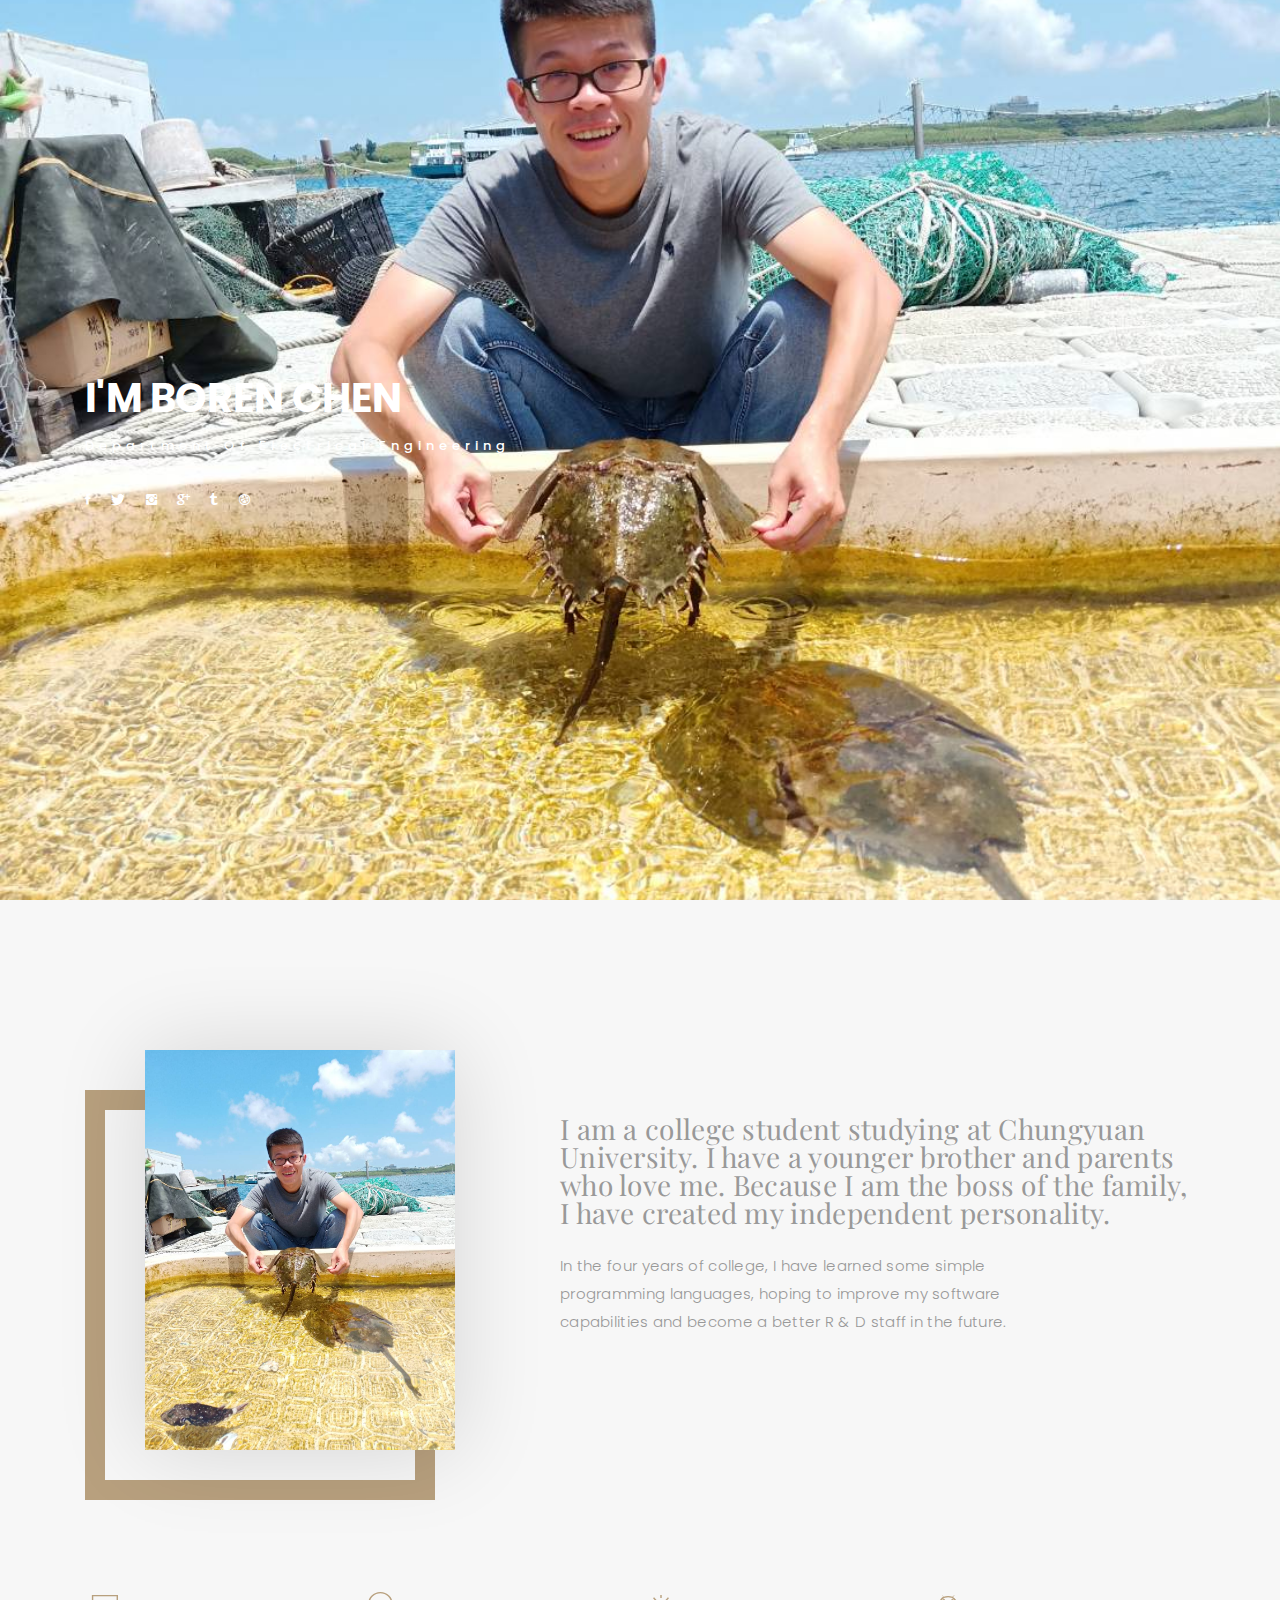
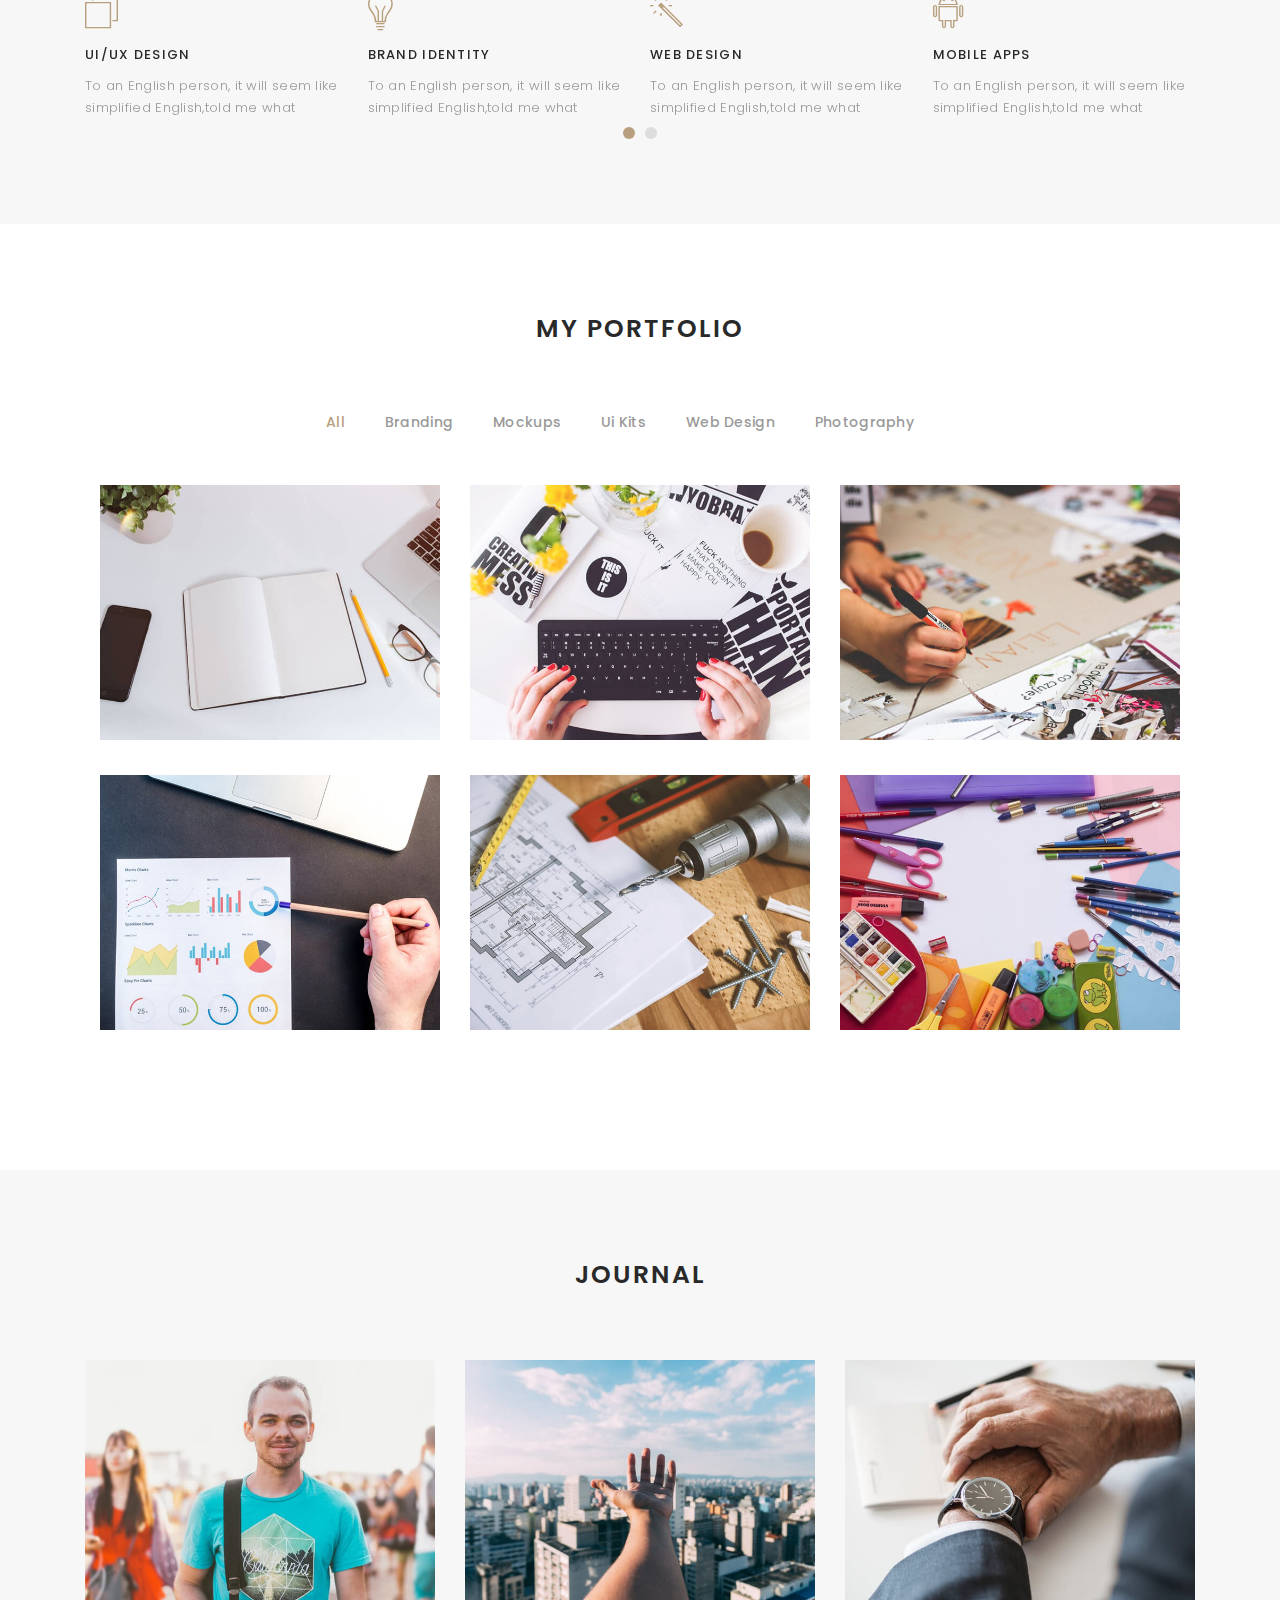
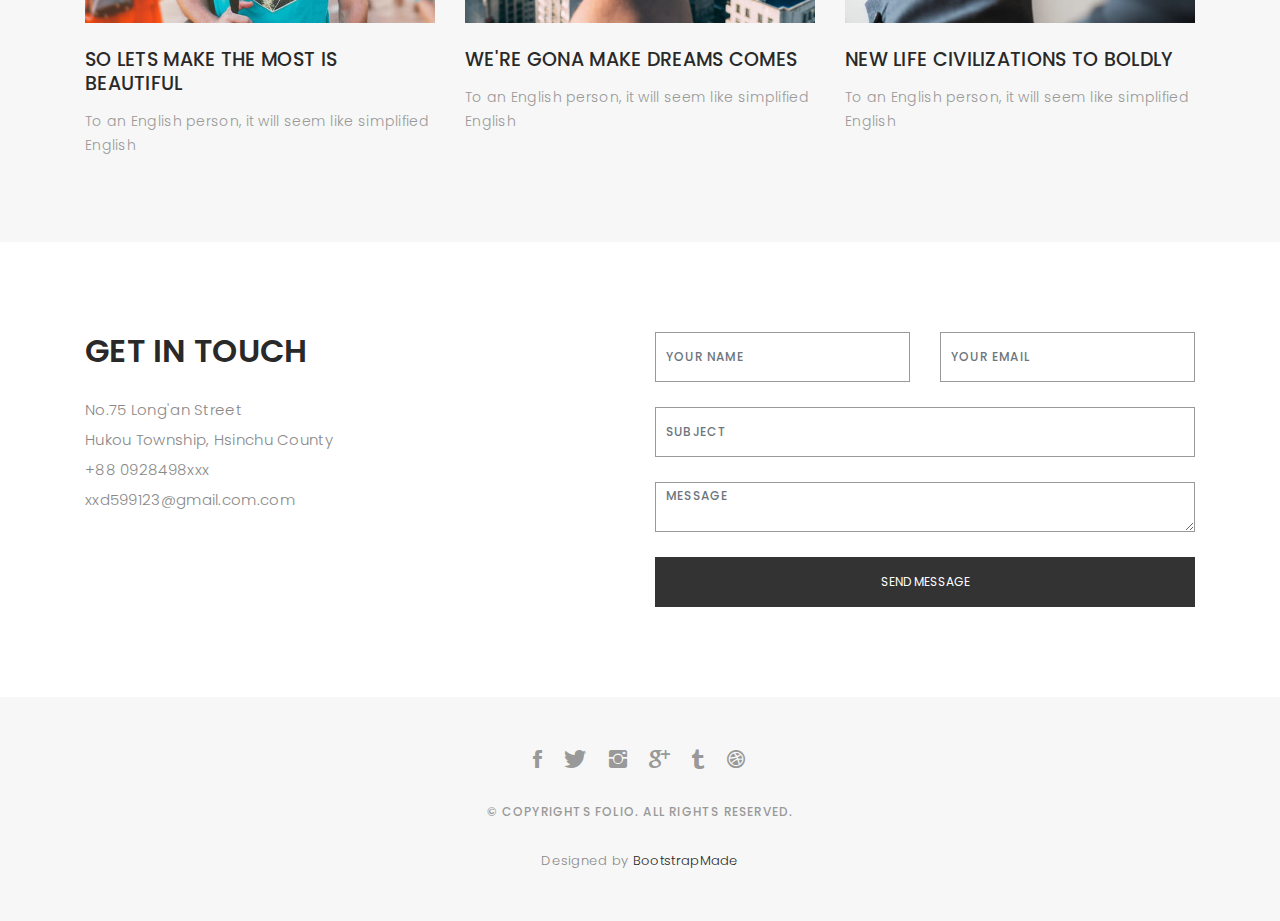
==== index.html @ e893f37b "new modify 2" ====
<!DOCTYPE html>
<html lang="en">

<head>
  <!-- meta -->
  <meta charset="utf-8">
  <meta content="width=device-width, initial-scale=1.0" name="viewport">

  <title>Folio - Personal Portfolio Template</title>
  <meta content="" name="keywords">
  <meta content="" name="description">

  <!-- Google Fonts -->
  <link href="https://fonts.googleapis.com/css?family=Poppins:300,300i,400,400i,500,500i,600,600i,700,700i|Playfair+Display:400,400i,700,700i,900,900i" rel="stylesheet">

  <!-- Bootstrap CSS File -->
  <link href="lib/bootstrap/css/bootstrap.min.css" rel="stylesheet">

  <!-- Libraries CSS Files -->
  <link href="lib/ionicons/css/ionicons.min.css" rel="stylesheet">
  <link href="lib/owlcarousel/assets/owl.carousel.min.css" rel="stylesheet">
  <link href="lib/magnific-popup/magnific-popup.css" rel="stylesheet">
  <link href="lib/hover/hover.min.css" rel="stylesheet">

  <!-- Main Stylesheet File -->
  <link href="css/style.css" rel="stylesheet">

  <!-- Responsive css -->
  <link href="css/responsive.css" rel="stylesheet">

  <!-- Favicon -->
  <link rel="shortcut icon" href="images/favicon.png">

  <!-- =======================================================
    Theme Name: Folio
    Theme URL: https://bootstrapmade.com/folio-bootstrap-portfolio-template/
    Author: BootstrapMade.com
    Author URL: https://bootstrapmade.com
  ======================================================= -->
</head>

<body>

  <!-- start section navbar -->
  <nav id="main-nav">
    <div class="row">
      <div class="container">

        <div class="logo">
          <a href="index.html"><img src="images/logo.png" alt="logo"></a>
        </div>

        <div class="responsive"><i data-icon="m" class="ion-navicon-round"></i></div>

        <ul class="nav-menu list-unstyled">
          <li><a href="#header" class="smoothScroll">Home</a></li>
          <li><a href="#about" class="smoothScroll">About</a></li>
          <li><a href="#portfolio" class="smoothScroll">Portfolio</a></li>
          <li><a href="#journal" class="smoothScroll">Blog</a></li>
          <li><a href="#contact" class="smoothScroll">Contact</a></li>
        </ul>

      </div>
    </div>
  </nav>
  <!-- End section navbar -->


  <!-- start section header -->
  <div id="header" class="home">

    <div class="container">
      <div class="header-content">
        <h1>I'm boren chen</h1>
        <p>department of electrical engineering</p>

        <ul class="list-unstyled list-social">
          <li><a href="#"><i class="ion-social-facebook"></i></a></li>
          <li><a href="#"><i class="ion-social-twitter"></i></a></li>
          <li><a href="#"><i class="ion-social-instagram"></i></a></li>
          <li><a href="#"><i class="ion-social-googleplus"></i></a></li>
          <li><a href="#"><i class="ion-social-tumblr"></i></a></li>
          <li><a href="#"><i class="ion-social-dribbble"></i></a></li>
        </ul>
      </div>
    </div>
  </div>
  <!-- End section header -->


  <!-- start section about us -->
  <div id="about" class="paddsection">
    <div class="container">
      <div class="row justify-content-between">

        <div class="col-lg-4 ">
          <div class="div-img-bg">
            <div class="about-img">
              <img src="images/112131.jpg" class="img-responsive" alt="112131">
            </div>
          </div>
        </div>

        <div class="col-lg-7">
          <div class="about-descr">

            <p class="p-heading">I am a college student studying at Chungyuan University. I have a younger brother and parents who love me. Because I am the boss of the family, I have created my independent personality.  </p>
            <p class="separator">In the four years of college, I have learned some simple programming languages, hoping to improve my software capabilities and become a better R & D staff in the future.</p>

          </div>

        </div>
      </div>
    </div>
  </div>
  <!-- end section about us -->


  <!-- start section services -->
  <div id="services">
    <div class="container">

        <div class="services-carousel owl-theme">

          <div class="services-block">

            <i class="ion-ios-browsers-outline"></i>
            <span>UI/UX DESIGN</span>
            <p class="separator">To an English person, it will seem like simplified English,told me what </p>

          </div>

          <div class="services-block">

            <i class="ion-ios-lightbulb-outline"></i>
            <span>BRAND IDENTITY</span>
            <p class="separator">To an English person, it will seem like simplified English,told me what </p>

          </div>

          <div class="services-block">

            <i class="ion-ios-color-wand-outline"></i>
            <span>WEB DESIGN</span>
            <p class="separator">To an English person, it will seem like simplified English,told me what </p>

          </div>

          <div class="services-block">

            <i class="ion-social-android-outline"></i>
            <span>MOBILE APPS</span>
            <p class="separator">To an English person, it will seem like simplified English,told me what </p>

          </div>

          <div class="services-block">

            <i class="ion-ios-analytics-outline"></i>
            <span>Analytics</span>
            <p class="separator">To an English person, it will seem like simplified English,told me what </p>

          </div>

          <div class="services-block">

            <i class="ion-ios-camera-outline"></i>
            <span>PHOTOGRAPHY</span>
            <p class="separator">To an English person, it will seem like simplified English,told me what </p>

          </div>

        </div>

    </div>

  </div>
  <!-- end section services -->


  <!-- start section portfolio -->
  <div id="portfolio" class="text-center paddsection">

    <div class="container">
      <div class="section-title text-center">
        <h2>My Portfolio</h2>
      </div>
    </div>

    <div class="container">
      <div class="row">
        <div class="col-md-12">

          <div class="portfolio-list">

            <ul class="nav list-unstyled" id="portfolio-flters">
              <li class="filter filter-active" data-filter=".all">all</li>
              <li class="filter" data-filter=".branding">branding</li>
              <li class="filter" data-filter=".mockups">mockups</li>
              <li class="filter" data-filter=".uikits">ui kits</li>
              <li class="filter" data-filter=".webdesign">web design</li>
              <li class="filter" data-filter=".photography">photography</li>
            </ul>

          </div>

          <div class="portfolio-container">

            <div class="col-lg-4 col-md-6 portfolio-thumbnail all branding uikits webdesign">
              <a class="popup-img" href="images/portfolio/1.jpg">
                <img src="images/portfolio/1.jpg" alt="img">
              </a>
            </div>

            <div class="col-lg-4 col-md-6 portfolio-thumbnail all mockups uikits photography">
              <a class="popup-img" href="images/portfolio/2.jpg">
                <img src="images/portfolio/2.jpg"  alt="img">
              </a>
            </div>

            <div class="col-lg-4 col-md-6 portfolio-thumbnail all branding webdesig photographyn">
              <a class="popup-img" href="images/portfolio/3.jpg">
                <img src="images/portfolio/3.jpg" alt="img">
              </a>
            </div>

            <div class="col-lg-4 col-md-6 portfolio-thumbnail all mockups webdesign photography">
              <a class="popup-img" href="images/portfolio/4.jpg">
                <img src="images/portfolio/4.jpg" alt="img">
              </a>
            </div>

            <div class="col-lg-4 col-md-6 portfolio-thumbnail all branding uikits photography">
              <a class="popup-img" href="images/portfolio/5.jpg">
                <img src="images/portfolio/5.jpg" alt="img">
              </a>
            </div>

            <div class="col-lg-4 col-md-6 portfolio-thumbnail all mockups uikits webdesign">
              <a class="popup-img" href="images/portfolio/6.jpg">
                <img src="images/portfolio/6.jpg" alt="img">
              </a>
            </div>

          </div>
        </div>
      </div>
    </div>

  </div>
  <!-- End section portfolio -->


  <!-- start section journal -->
  <div id="journal" class="text-left paddsection">

    <div class="container">
      <div class="section-title text-center">
        <h2>journal</h2>
      </div>
    </div>

    <div class="container">
      <div class="journal-block">
        <div class="row">

          <div class="col-lg-4 col-md-6">
            <div class="journal-info">

              <a href="blog-single.html"><img src="images/blog-post-1.jpg" class="img-responsive" alt="img"></a>

              <div class="journal-txt">

                <h4><a href="blog-single.html">SO LETS MAKE THE MOST IS BEAUTIFUL</a></h4>
                <p class="separator">To an English person, it will seem like simplified English
                </p>

              </div>

            </div>
          </div>

          <div class="col-lg-4 col-md-6">
            <div class="journal-info">

              <a href="blog-single.html"><img src="images/blog-post-2.jpg" class="img-responsive" alt="img"></a>

              <div class="journal-txt">

                <h4><a href="#blog-single.html">WE'RE GONA MAKE DREAMS COMES</a></h4>
                <p class="separator">To an English person, it will seem like simplified English
                </p>

              </div>

            </div>
          </div>

          <div class="col-lg-4 col-md-6">
            <div class="journal-info">

              <a href="blog-single.html"><img src="images/blog-post-3.jpg" class="img-responsive" alt="img"></a>

              <div class="journal-txt">

                <h4><a href="blog-single.html">NEW LIFE CIVILIZATIONS TO BOLDLY</a></h4>
                <p class="separator">To an English person, it will seem like simplified English
                </p>

              </div>

            </div>
          </div>

        </div>
      </div>
    </div>

  </div>
  <!-- End section journal -->


  <!-- start sectoion contact -->
  <div id="contact" class="paddsection">
    <div class="container">
      <div class="contact-block1">
        <div class="row">

          <div class="col-lg-6">
            <div class="contact-contact">

              <h2 class="mb-30">GET IN TOUCH</h2>

              <ul class="contact-details">
                <li><span>No.75 Long'an Street</span></li>
                <li><span> Hukou Township, Hsinchu County</span></li>
                <li><span>+88 0928498xxx</span></li>
                <li><span>xxd599123@gmail.com.com</span></li>
              </ul>

            </div>
          </div>

          <div class="col-lg-6">
            <form action="" method="post" role="form" class="contactForm">
              <div class="row">

                <div id="sendmessage">Your message has been sent. Thank you!</div>
                <div id="errormessage"></div>

                <div class="col-lg-6">
                  <div class="form-group contact-block1">
                    <input type="text" name="name" class="form-control" id="name" placeholder="Your Name" data-rule="minlen:4" data-msg="Please enter at least 4 chars" />
                    <div class="validation"></div>
                  </div>
                </div>

                <div class="col-lg-6">
                  <div class="form-group">
                    <input type="email" class="form-control" name="email" id="email" placeholder="Your Email" data-rule="email" data-msg="Please enter a valid email" />
                    <div class="validation"></div>
                  </div>
                </div>

                <div class="col-lg-12">
                  <div class="form-group">
                    <input type="text" class="form-control" name="subject" id="subject" placeholder="Subject" data-rule="minlen:4" data-msg="Please enter at least 8 chars of subject" />
                    <div class="validation"></div>
                  </div>
                </div>

                <div class="col-lg-12">
                  <div class="form-group">
                    <textarea class="form-control" name="message" rows="12" data-rule="required" data-msg="Please write something for us" placeholder="Message"></textarea>
                    <div class="validation"></div>
                  </div>
                </div>

                <div class="col-lg-12">
                  <input type="submit" class="btn btn-defeault btn-send" value="Send message">
                </div>

              </div>
            </form>
          </div>
        </div>
      </div>
    </div>
  </div>
  <!-- start sectoion contact -->


  <!-- start section footer -->
  <div id="footer" class="text-center">
    <div class="container">
      <div class="socials-media text-center">

        <ul class="list-unstyled">
          <li><a href="#"><i class="ion-social-facebook"></i></a></li>
          <li><a href="#"><i class="ion-social-twitter"></i></a></li>
          <li><a href="#"><i class="ion-social-instagram"></i></a></li>
          <li><a href="#"><i class="ion-social-googleplus"></i></a></li>
          <li><a href="#"><i class="ion-social-tumblr"></i></a></li>
          <li><a href="#"><i class="ion-social-dribbble"></i></a></li>
        </ul>

      </div>

      <p>&copy; Copyrights Folio. All rights reserved.</p>

      <div class="credits">
        <!--
          All the links in the footer should remain intact.
          You can delete the links only if you purchased the pro version.
          Licensing information: https://bootstrapmade.com/license/
          Purchase the pro version with working PHP/AJAX contact form: https://bootstrapmade.com/buy/?theme=Folio
        -->
        Designed by <a href="https://bootstrapmade.com/">BootstrapMade</a>
      </div>

    </div>
  </div>
  <!-- End section footer -->

  <!-- JavaScript Libraries -->
  <script src="lib/jquery/jquery.min.js"></script>
  <script src="lib/jquery/jquery-migrate.min.js"></script>
  <script src="lib/bootstrap/js/bootstrap.bundle.min.js"></script>
  <script src="lib/typed/typed.js"></script>
  <script src="lib/owlcarousel/owl.carousel.min.js"></script>
  <script src="lib/magnific-popup/magnific-popup.min.js"></script>
  <script src="lib/isotope/isotope.pkgd.min.js"></script>

  <!-- Contact Form JavaScript File -->
  <script src="contactform/contactform.js"></script>

  <!-- Template Main Javascript File -->
  <script src="js/main.js"></script>

</body>

</html>
---- css/style.css ----
/*
  Theme Name: Folio
  Theme URL: https://bootstrapmade.com/folio-bootstrap-portfolio-template/
  Author: BootstrapMade.com
  Author URL: https://bootstrapmade.com
*/

/*  General Styling
/*-----------------------------------------------------------------------------------*/

body {
  background: #ffffff;
  color: #898989;
  font-family: 'Poppins', helvetica;
  font-size: 15px;
  font-weight: 300;
  line-height: 20px;
  letter-spacing: 0.02em;
  overflow-x: hidden;
  margin: 0 auto;
  padding: 0;
  -moz-box-sizing: border-box;
  -ms-box-sizing: border-box;
  -o-box-sizing: border-box;
  -webkit-box-sizing: border-box;
  box-sizing: border-box;
}

h1, h2, h3, h4, h5, h6 {
  margin: 0;
}

h2 {
  color: #292929;
  font-weight: 600;
}

h4 {
  color: #292929;
  font-size: 14px;
  font-weight: 600;
}

a {
  color: #292929;
  text-decoration: none !important;
  -moz-transition: all 0.5s ease-in-out 0s;
  -ms-transition: all 0.5s ease-in-out 0s;
  -o-transition: all 0.5s ease-in-out 0s;
  -webkit-transition: all 0.5s ease-in-out 0s;
  transition: all 0.5s ease-in-out 0s;
}

a:hover {
  -moz-transition: all 0.5s ease-in-out 0s;
  -ms-transition: all 0.5s ease-in-out 0s;
  -o-transition: all 0.5s ease-in-out 0s;
  -webkit-transition: all 0.5s ease-in-out 0s;
  transition: all 0.5s ease-in-out 0s;
}

a:hover, a:focus {
  color: #b8a07e;
  text-decoration: underline;
}

nav ul li a {
  padding: 2px 0 0 0;
  position: relative;
  display: block;
  font-size: 12px;
  color: #999999;
  letter-spacing: 0.1em;
  font-weight: 500;
  line-height: 14px;
  text-transform: uppercase;
  -moz-transition: all 0.5s ease-in-out 0s;
  -ms-transition: all 0.5s ease-in-out 0s;
  -o-transition: all 0.5s ease-in-out 0s;
  -webkit-transition: all 0.5s ease-in-out 0s;
  transition: all 0.5s ease-in-out 0s;
}

p {
  margin: 25px 0;
  padding: 0;
  font-size: 15px;
  color: #999999;
  line-height: 28px;
}

::-moz-selection {
  background: #b8a07e;
  color: #fff;
}

::selection {
  background: #b8a07e;
  color: #fff;
}

.btn {
  background: #333;
  border: medium none;
  border-radius: 0;
  color: #fff;
  font-size: 12px;
  height: 50px;
  line-height: 50px;
  padding: 0 30px;
  text-transform: uppercase;
}

.btn:hover, .btn:focus {
  color: #fff;
}

.padDiv {
  padding: 30px 20px;
}

.section-title {
  margin-bottom: 70px;
}

.section-title h2 {
  font-size: 25px;
  letter-spacing: 2px;
  text-transform: uppercase;
}

.form-control {
  background-color: transparent;
  border: 1px solid #999;
  border-radius: 0;
  color: #999999;
  font-size: 12px;
  font-weight: 500;
  height: 50px;
  letter-spacing: 0.1em;
  padding-left: 10px;
  margin: 0 0 25px 0;
  line-height: 14px;
  text-transform: uppercase;
}

.form-control:focus {
  box-shadow: none;
  outline: 0 none;
}

.paddsection {
  padding-top: 90px;
  padding-bottom: 90px;
}

.paddsections {
  padding-top: 90px;
  padding-bottom: 90px !important;
}

.hvr-shutter-in-horizontal::before {
  background: #333;
}

.hvr-shutter-in-horizontal:hover {
  background: #b8a07e;
}

.mb-30 {
  margin-bottom: 30px;
}

/*-----------------------------------------------------------------------------------*/
/*  Navbar Top
/*-----------------------------------------------------------------------------------*/

nav {
  position: fixed;
  background: #fff;
  z-index: 1000;
  width: 100%;
  padding: 20px;
  display: none;
  -webkit-box-shadow: 0px 2px 92px 0px rgba(0, 0, 0, 0.18);
  -moz-box-shadow: 0px 2px 92px 0px rgba(0, 0, 0, 0.18);
  box-shadow: 0px 2px 92px 0px rgba(0, 0, 0, 0.18);
}

.nav-menu {
  float: right;
  line-height: 32px;
  margin-bottom: 0;
  padding-top: 16px;
}

nav ul li {
  float: left;
  margin-right: 15px;
  font-family: 'Poppins', sans-serif;
  font-size: 14px;
  margin-left: 40px;
}

nav ul li a {
  padding: 2px 0 0 0;
  position: relative;
  display: block;
  font-size: 14px;
  color: #999999;
  font-family: 'Poppins', helvetica;
  font-weight: 500;
  line-height: 16px;
  text-transform: uppercase;
  letter-spacing: 0.02em;
  text-transform: capitalize;
}

.logo {
  float: left;
}

.logo img {
  width: 100px;
  height: 50px;
}

.responsive {
  display: none;
  font-size: 23px;
}

.active {
  color: #afafaf;
}

/*----------------------------------------------------------------------------------*/
/*  Header
/*-----------------------------------------------------------------------------------*/

#header {
  background: url("../images/112131.jpg") repeat scroll center center / cover;
  height: 100vh;
  width: 100%;
}


#header .header-content {
  height: 100vh;
  text-align: left;
  width: 100%;
  display: flex;
  justify-content: center;
  flex-direction: column;
}

.header-content h1 {
  font-size: 40px;
  font-weight: 700;
  margin-bottom: 10px;
  text-transform: uppercase;
  color: #fff;
}

.header-content p {
  font-size: 13px;
  letter-spacing: 5px;
  margin-top: 0;
  margin-bottom: 30px;
  text-transform: capitalize;
  color: #fff;
  font-weight: 500;
}

.header-content .list-social li {
  float: left;
  margin-right: 20px;
}

.header-content .list-social li i {
  color: #fff;
  font-size: 15px;
}

/*-----------------------------------------------------------------------------------*/
/*  Aout-us
/*-----------------------------------------------------------------------------------*/

#about {
  width: 100%;
  height: auto;
  background: #f7f7f7;
  padding-top: 190px;
}

#about .div-img-bg {
  padding-bottom: 30px;
  border: 20px solid #b8a07e;
}

#about .div-img-bg .about-img img {
  width: 100%;
  box-shadow: 0px 0px 85px 0px rgba(0, 0, 0, 0.14);
  margin-top: -60px;
  margin-left: 40px;
  height: 400px;
  object-fit: cover;
}

#about .about-descr .p-heading {
  font-family: 'Playfair Display', serif;
  font-size: 28px;
  text-align: left;
}

#about .about-descr .separator {
  max-width: 80%;
  margin-bottom: 0;
  text-align: left;
}

/*-----------------------------------------------------------------------------------*/
/*   Services
/*-----------------------------------------------------------------------------------*/

#services {
  background: #f7f7f7;
  position: relative;
  padding-bottom: 80px;
}

.owl-item {
  float: left;
}
.services-block span {
  margin: 10px 0;
  position: relative;
  font-size: 13px;
  color: #292929;
  letter-spacing: 0.1em;
  font-weight: 500;
  text-transform: uppercase;
  display: block;
}

.services-block .separator {
  margin: 0;
  font-size: 13px;
  line-height: 22px;
}

.services-block i {
  font-size: 44px;
  color: #b8a07e;
  line-height: 44px;
}


.services-carousel  .owl-stage-outer {
  overflow: hidden;
}

.services-carousel .owl-dots {
  margin-top: 5px;
  text-align: center;
}

.services-carousel .owl-dot {
  display: inline-block;
  margin: 0 5px;
  width: 12px !important;
  height: 12px !important;
  border-radius: 50%;
  border: 0;
  padding: 0 !important;
  background-color: #ddd;
  cursor: pointer;
}

.services-carousel .owl-dot.active {
  background-color: #b8a07e;
}

.owl-nav {
  display: none;
}


/*-----------------------------------------------------------------------------------*/
/*  Portfolio
/*-----------------------------------------------------------------------------------*/

#portfolio {
  position: relative;
  padding-bottom: 50px;
}

#portfolio .portfolio-list {
  margin-bottom: 50px;
}

#portfolio .portfolio-list .nav {
  display: inline-block;
  margin: 0;
}

#portfolio .portfolio-list .nav li {
  margin: 0 40px 0 0;
  float: left;
  font-size: 14px;
  color: #999999;
  line-height: 16px;
  cursor: pointer;
  font-family: 'Poppins', helvetica;
  font-weight: 500;
  letter-spacing: 0.02em;
  text-transform: capitalize;
  -moz-transition: all 0.5s ease-in-out 0s;
  -ms-transition: all 0.5s ease-in-out 0s;
  -o-transition: all 0.5s ease-in-out 0s;
  -webkit-transition: all 0.5s ease-in-out 0s;
  transition: all 0.5s ease-in-out 0s;
}

#portfolio .portfolio-list .nav li:hover, #portfolio .portfolio-list .nav li.filter-active  {
  color: #b8a07e;
  -moz-transition: all 0.5s ease-in-out 0s;
  -ms-transition: all 0.5s ease-in-out 0s;
  -o-transition: all 0.5s ease-in-out 0s;
  -webkit-transition: all 0.5s ease-in-out 0s;
  transition: all 0.5s ease-in-out 0s;
}

#portfolio .portfolio-container {
  display: inline-block;
  margin-bottom: 50px;
  width: 100%;
}

.portfolio-thumbnail {
  margin-bottom: 30px;
  overflow: hidden;
  min-height: 260px;
}

.portfolio-thumbnail img {
  max-width: 100%;
}

/*-----------------------------------------------------------------------------------*/
/*  Journal
/*-----------------------------------------------------------------------------------*/

#journal,  #journal-blog {
  height: auto;
  width: 100%;
  background: #f7f7f7;
  padding-bottom: 60px;
  position: relative;
}

#journal-blog {
  background: #fff;
  padding-bottom: 30px;
}

#journal .journal-block {
  display: inline-block;
  height: auto;
  width: 100%;
}

#journal .journal-block .journal-info {
  position: relative;
}

.journal-block .journal-info img {
  max-width: 100%;
}

.journal-block .journal-info .journal-txt {
  padding: 25px 0px;
  position: relative;
}

.journal-block .journal-info .journal-txt h4 a {
  display: block;
  font-size: 19px;
  line-height: 24px;
  margin: 0 0 13px 0;
  font-weight: 500;
  color: #292929;
  -moz-transition: all 0.5s ease-in-out 0s;
  -ms-transition: all 0.5s ease-in-out 0s;
  -o-transition: all 0.5s ease-in-out 0s;
  -webkit-transition: all 0.5s ease-in-out 0s;
  transition: all 0.5s ease-in-out 0s;
}

.journal-block .journal-info .journal-txt h4 a:hover {
  color: #b8a07e;
  -moz-transition: all 0.5s ease-in-out 0s;
  -ms-transition: all 0.5s ease-in-out 0s;
  -o-transition: all 0.5s ease-in-out 0s;
  -webkit-transition: all 0.5s ease-in-out 0s;
  transition: all 0.5s ease-in-out 0s;
}

.journal-block .journal-info .journal-txt p {
  margin: 0;
  font-size: 14px;
  line-height: 24px;
}

/*-----------------------------------------------------------------------------------*/
/*  Contact
/*-----------------------------------------------------------------------------------*/

#contact {
  height: auto;
  width: 100%;
}

.contact-details {
  list-style: none;
  margin: 0;
  padding: 0;
}

.contact-details li {
  padding-bottom: 10px;
}

#contact input, #contact textarea {
  width: 100%;
}


#contact  #sendmessage {
  color: #18d26e;
  border: 1px solid #18d26e;
  display: none;
  text-align: center;
  padding: 15px;
  font-weight: 600;
  margin: 15px;
}

#contact  #errormessage {
  color: red;
  display: none;
  border: 1px solid red;
  text-align: center;
  padding: 15px;
  font-weight: 600;
  margin: 15px;
}

#contact #sendmessage.show, #contact #errormessage.show, #contact .show {
  display: block;
}

#contact .validation {
  color: red;
  display: none;
  margin: 0 0 20px;
  font-weight: 400;
  font-size: 13px;
}

/*-----------------------------------------------------------------------------------*/
/*  Footer
/*-----------------------------------------------------------------------------------*/

#footer {
  background: #f7f7f7;
  padding-top: 50px;
  padding-bottom: 50px;
}

#footer .socials-media {
  width: 100%;
}

#footer .socials-media ul {
  display: inline-block;
  float: none;
  margin: 0 0 20px 0;
}

#footer .socials-media ul li {
  float: left;
  margin-left: 10px;
  margin-right: 10px;
}

#footer .socials-media ul li a {
  font-size: 24px;
  color: #999;
  letter-spacing: 0.1em;
  font-weight: 500;
  background: transparent;
  text-transform: uppercase;
  -moz-transition: all 0.5s ease-in-out 0s;
  -ms-transition: all 0.5s ease-in-out 0s;
  -o-transition: all 0.5s ease-in-out 0s;
  -webkit-transition: all 0.5s ease-in-out 0s;
  transition: all 0.5s ease-in-out 0s;
}

#footer .socials-media ul li a:hover {
  color: #b8a07e;
  -moz-transition: all 0.5s ease-in-out 0s;
  -ms-transition: all 0.5s ease-in-out 0s;
  -o-transition: all 0.5s ease-in-out 0s;
  -webkit-transition: all 0.5s ease-in-out 0s;
  transition: all 0.5s ease-in-out 0s;
}

#footer p {
  font-size: 12px;
  letter-spacing: 0.1em;
  font-weight: 500;
  margin-top: 0;
  text-transform: uppercase;
}

.credits {
  font-size: 13px;
}
---- css/responsive.css ----
/** Width between 1200x to 0
 *  ~~~~~~~~~~~~~~~~~~~~~~~~~~~~~~~~~~~~
 */

@media (min-width: 1200px) {

}

/** Width between 992px to 1199px
 *  ~~~~~~~~~~~~~~~~~~~~~~~~~~~~~~~~~~~~
 */

@media (min-width: 992px) and (max-width: 1199px) {
  
}

/** Width between 768px to 991px
 *  ~~~~~~~~~~~~~~~~~~~~~~~~~~~~~~~~~~~~
 */

@media (min-width: 768px) and (max-width: 991px) {
  /* Navbar */
  nav {
    padding: 10px 15px;
  }
  .nav-menu {
    margin-top: 40px;
    display: none;
    float: none;
    width: 100%;
  }
  .nav-menu li {
    float: none;
    width: 100%;
    text-align: center;
    border-top: 1px solid #f7f7f7;
    line-height: 45px;
    margin-left: 0;
    padding-top: 10px;
    padding-bottom: 10px;
  }
  .responsive {
    float: right;
    padding-top: 15px;
    display: block;
  }
  /* About */
  .head-info .header-content .cmaster h1 {
    font-size: 32px;
  }
  #about .div-img-bg {
    padding: 0;
  }
  #about .div-img-bg .about-img img {
    margin-top: 0%;
    margin-left: calc(0% - 0px);
  }
  #about .about-descr .p-heading {
    font-size: 20px;
  }
  #about .about-descr .separator {
    max-width: 100%;
    margin-bottom: 0;
  }
  /* portfolio */
  #portfolio .portfolio-list .nav li {
    float: none;
    margin: 20px;
    display: inline-block;
  }
  /* journal */
  #journal .journal-block .journal-info {
    margin-bottom: 30px;
  }
  /* Contact */
  .contact-contact {
    margin-bottom: 30px;
  }
  /* Footer */
  #footer .socials-media ul li {
    margin-right: 0;
    margin-left: 0;
    float: none;
    display: inline-block;
  }
}

/** Width between 767px to 0
 *  ~~~~~~~~~~~~~~~~~~~~~~~~~~~~~~~~~~~~
 */

@media (max-width: 767px) {
  /* Navbar */
  nav {
    padding: 20px 15px;
  }
  .nav-menu {
    margin-top: 40px;
    display: none;
    float: none;
    width: 100%;
  }
  .nav-menu li {
    float: none;
    width: 100%;
    text-align: center;
    border-top: 1px solid #f7f7f7;
    line-height: 45px;
    margin-left: 0;
    padding-top: 10px;
    padding-bottom: 10px;
  }
  .responsive {
    float: right;
    padding-top: 15px;
    display: block;
  }
  /* About */
  .head-info .header-content h1 {
    font-size: 32px;
  }
  #about .div-img-bg {
    padding: 0;
  }
  #about .div-img-bg .about-img img {
    margin-top: 0%;
    margin-left: calc(0% - 0px);
  }
  #about .about-descr .p-heading {
    font-size: 20px;
  }
  #about .about-descr .separator {
    max-width: 100%;
    margin-bottom: 0;
  }
  /* portfolio */
  #portfolio .portfolio-list .nav li {
    float: none;
    margin: 20px;
    display: inline-block;
  }
  /* journal */
  #journal .journal-block .journal-info {
    margin-bottom: 30px;
  }
  /* Contact */
  .contact-contact {
    margin-bottom: 30px;
  }
  /* Footer */
  #footer .socials-media ul li {
    margin-right: 0;
    margin-left: 0;
    float: none;
    display: inline-block;
  }
}

/** Width between 600px to 0
 *  ~~~~~~~~~~~~~~~~~~~~~~~~~~~~~~~~~~~~
 */

@media (max-width: 600px) {
  /* Navbar */
  nav {
    padding: 20px 15px;
  }
  .nav-menu {
    margin-top: 40px;
    display: none;
    float: none;
    width: 100%;
  }
  .nav-menu li {
    float: none;
    width: 100%;
    text-align: center;
    border-top: 1px solid #f7f7f7;
    line-height: 45px;
    margin-left: 0;
    padding-top: 10px;
    padding-bottom: 10px;
  }
  .responsive {
    float: right;
    padding-top: 15px;
    display: block;
  }
  /* About */
  .head-info .header-content h1 {
    font-size: 32px;
  }
  #about .div-img-bg {
    padding: 0;
  }
  #about .div-img-bg .about-img img {
    margin-top: 0%;
    margin-left: calc(0% - 0px);
  }
  #about .about-descr .p-heading {
    font-size: 20px;
  }
  #about .about-descr .separator {
    max-width: 100%;
    margin-bottom: 0;
  }
  /* portfolio */
  #portfolio .portfolio-list .nav li {
    float: none;
    margin: 10px;
    display: inline-block;
  }
  /* journal */
  #journal .journal-block .journal-info {
    margin-bottom: 30px;
  }
  /* Contact */
  .contact-contact {
    margin-bottom: 30px;
  }
  /* Footer */
  #footer .socials-media ul li {
    margin-right: 0;
    margin-left: 0;
    float: none;
    display: inline-block;
  }
}

/** Width between 480px to 0
 *  ~~~~~~~~~~~~~~~~~~~~~~~~~~~~~~~~~~~~
 */

@media (max-width: 480px) {
  /* Navbar */
  nav {
    padding: 20px 15px;
  }
  .nav-menu {
    margin-top: 40px;
    display: none;
    float: none;
    width: 100%;
  }
  .nav-menu li {
    float: none;
    width: 100%;
    text-align: center;
    border-top: 1px solid #f7f7f7;
    line-height: 45px;
    margin-left: 0;
    padding-top: 10px;
    padding-bottom: 10px;
  }
  .responsive {
    float: right;
    padding-top: 15px;
    display: block;
  }
  /* About */
  .head-info .header-content h1 {
    font-size: 32px;
  }
  #about .div-img-bg {
    padding: 0;
  }
  #about .div-img-bg .about-img img {
    margin-top: 0%;
    margin-left: calc(0% - 0px);
  }
  #about .about-descr .p-heading {
    font-size: 20px;
  }
  #about .about-descr .separator {
    max-width: 100%;
    margin-bottom: 0;
  }
  /* portfolio */
  #portfolio .portfolio-list .nav li {
    float: none;
    margin: 20px;
  }
  /* journal */
  #journal .journal-block .journal-info {
    margin-bottom: 30px;
  }
  /* Contact */
  .contact-contact {
    margin-bottom: 30px;
  }
  /* Footer */
  #footer .socials-media ul li {
    margin-right: 0;
    margin-left: 0;
    float: none;
    display: inline-block;
  }
}

/** Width between 320px to 0
 *  ~~~~~~~~~~~~~~~~~~~~~~~~~~~~~~~~~~~~
 */

@media (max-width: 320px) {
  /* Navbar */
  nav {
    padding: 20px 15px;
  }
  .nav-menu {
    margin-top: 40px;
    display: none;
    float: none;
    width: 100%;
  }
  .nav-menu li {
    float: none;
    width: 100%;
    text-align: center;
    border-top: 1px solid #f7f7f7;
    line-height: 45px;
    margin-left: 0;
    padding-top: 10px;
    padding-bottom: 10px;
  }
  .responsive {
    float: right;
    padding-top: 15px;
    display: block;
  }
  /* About */
  .head-info .header-content h1 {
    font-size: 32px;
  }
  #about .div-img-bg {
    padding: 0;
  }
  #about .div-img-bg .about-img img {
    margin-top: 0%;
    margin-left: calc(0% - 0px);
  }
  #about .about-descr .p-heading {
    font-size: 20px;
  }
  #about .about-descr .separator {
    max-width: 100%;
    margin-bottom: 0;
  }
  /* portfolio */
  #portfolio .portfolio-list .nav li {
    float: none;
    margin: 20px;
  }
  /* journal */
  #journal .journal-block .journal-info {
    margin-bottom: 30px;
  }
  /* Contact */
  .contact-contact {
    margin-bottom: 30px;
  }
  /* Footer */
  #footer .socials-media ul li {
    margin-right: 0;
    margin-left: 0;
    float: none;
    display: inline-block;
  }
  /* Single page */
  .entry-comments-body span {
    display: inline-block;
    margin-right: 0;
  }
}
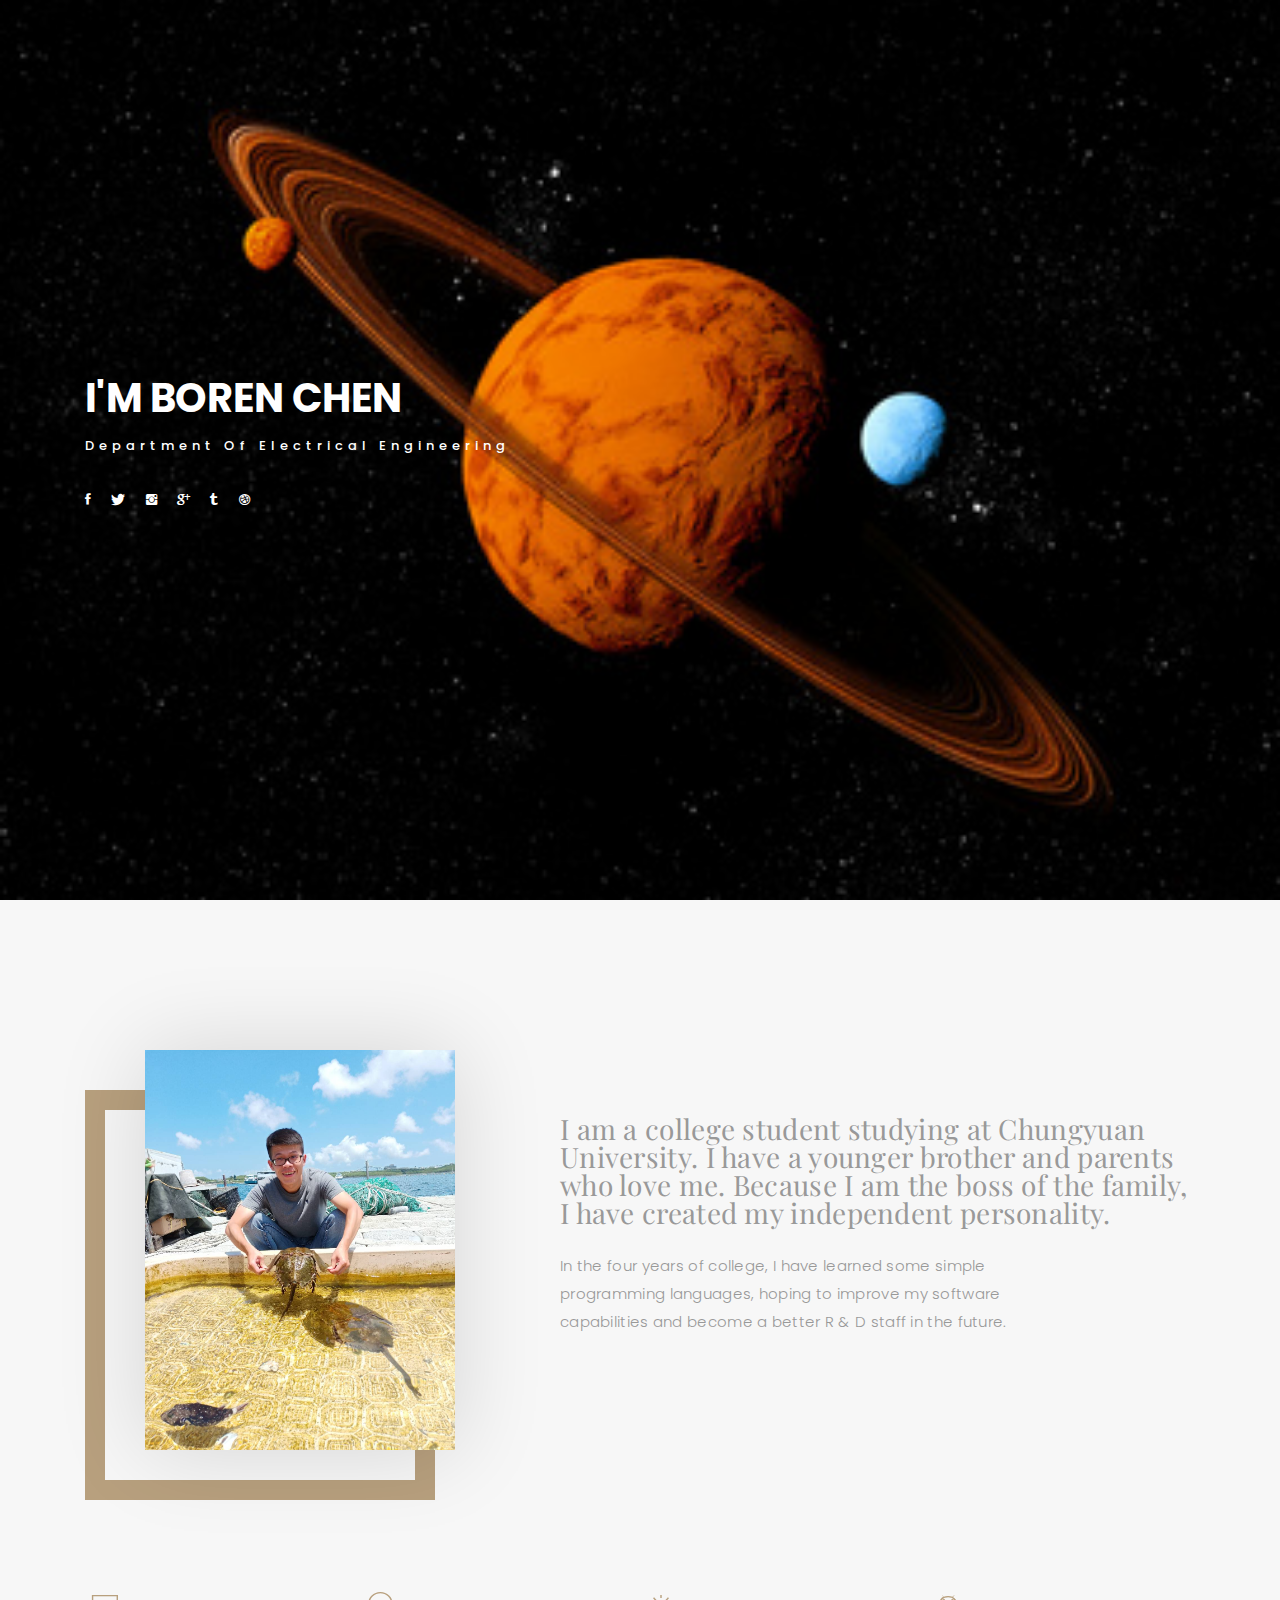
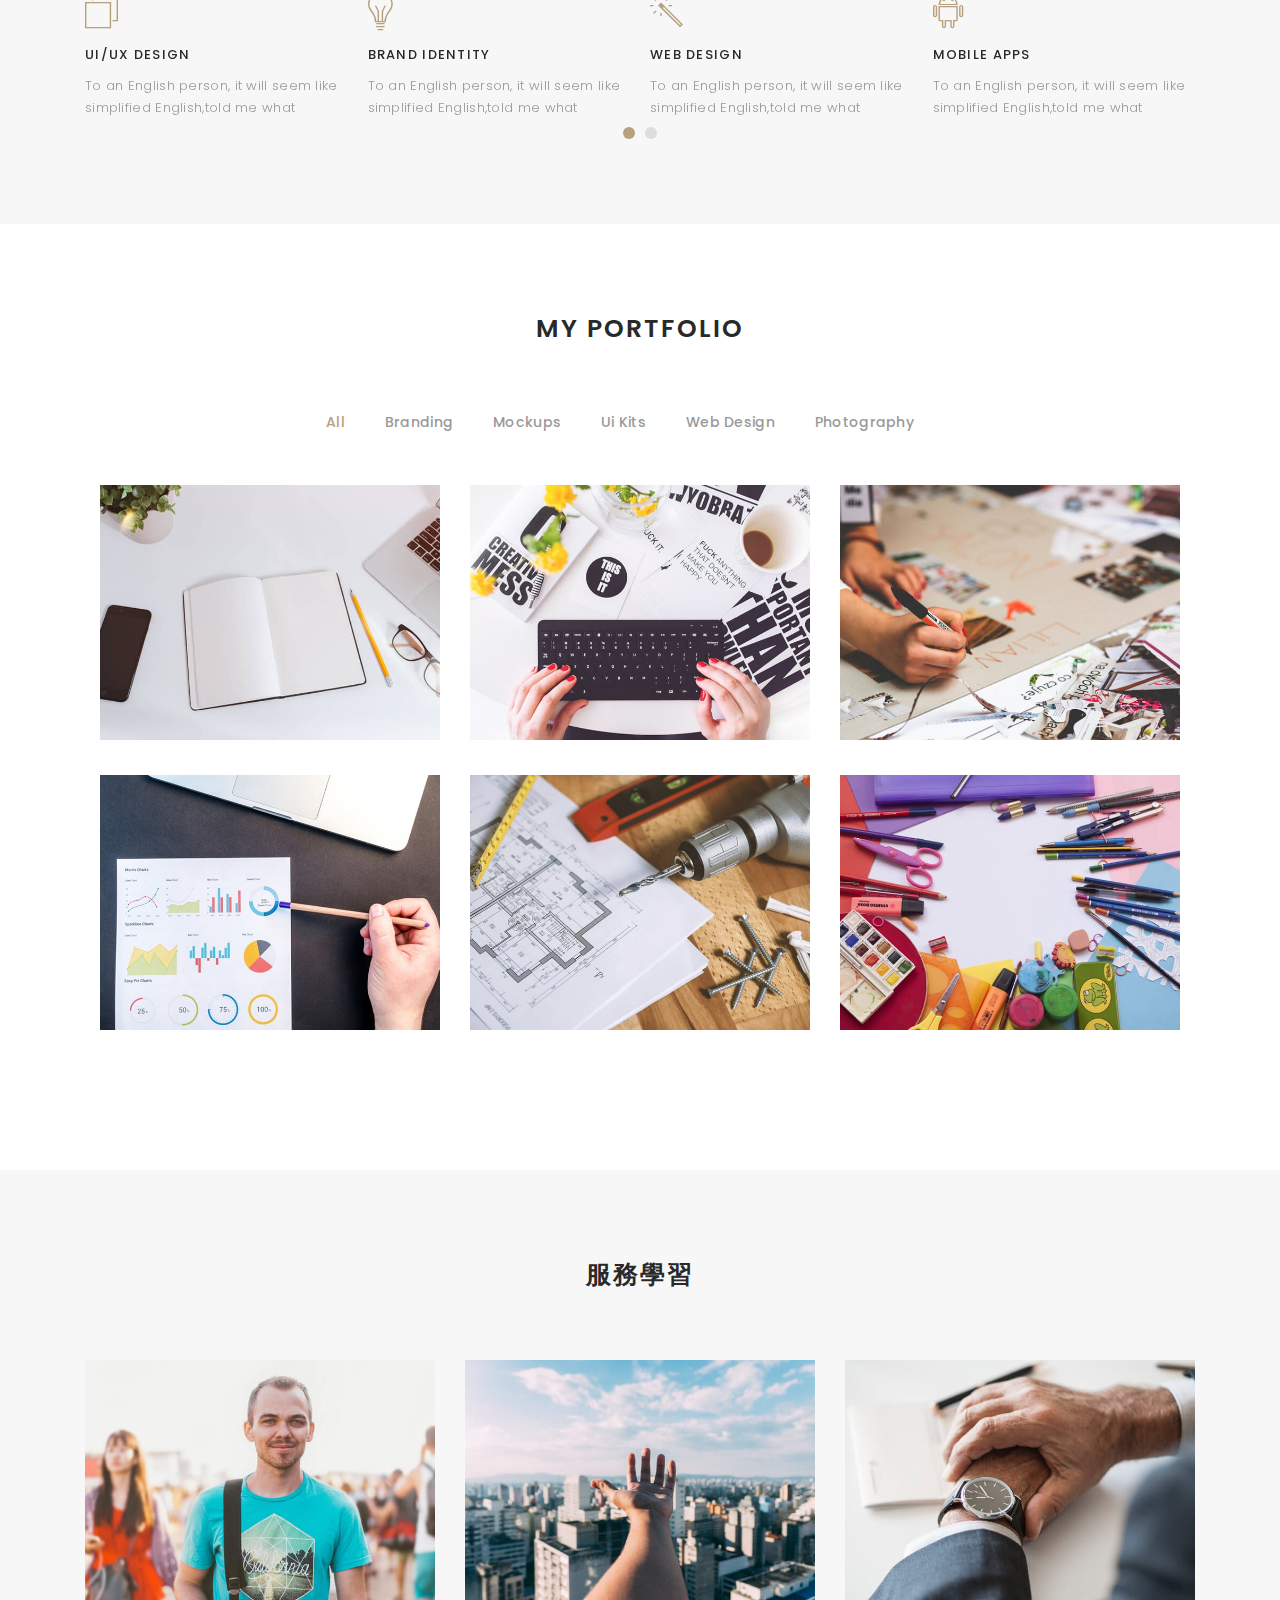
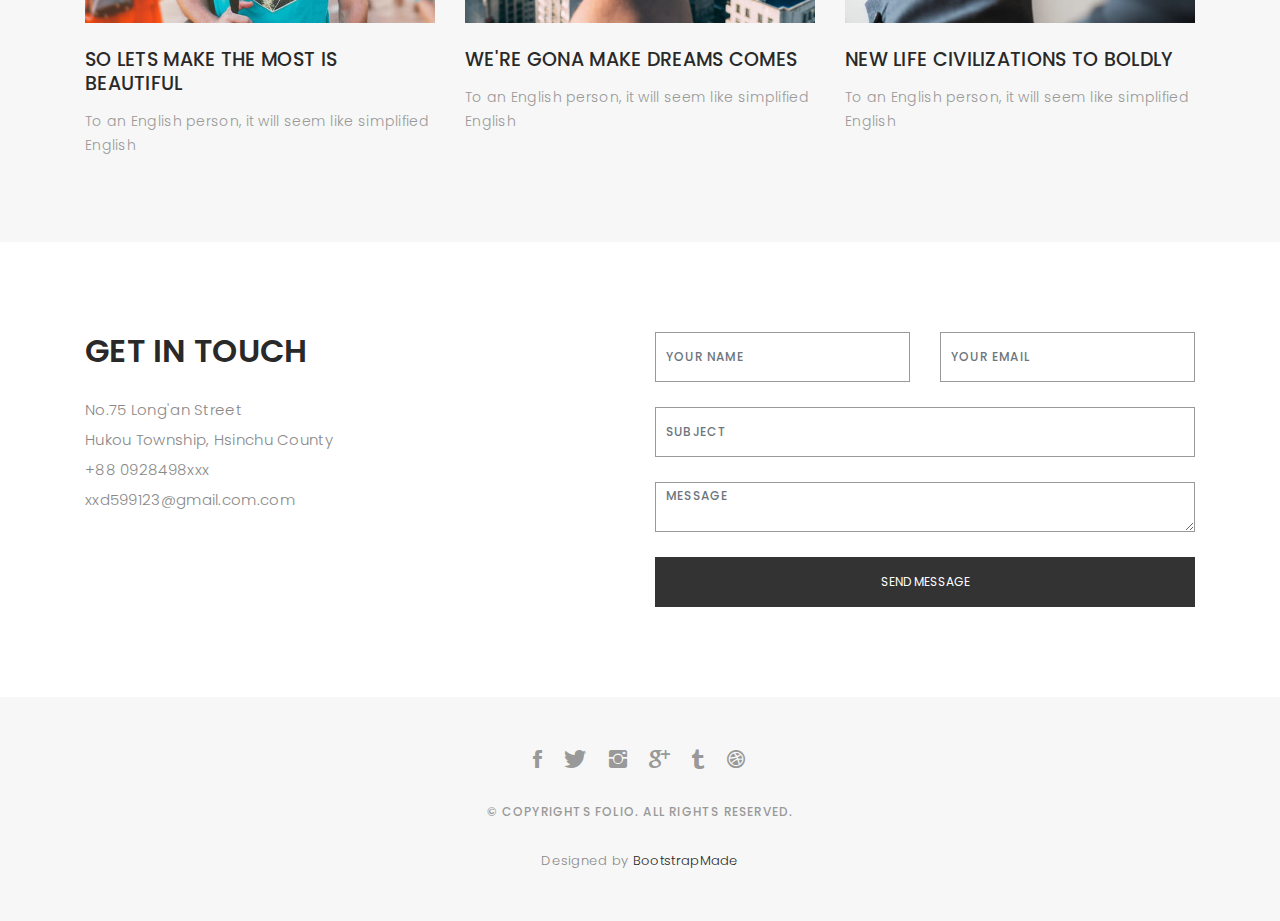
==== commit adc53351: "committed" ====
--- a/index.html
+++ b/index.html
@@ -256,7 +256,7 @@
 
     <div class="container">
       <div class="section-title text-center">
-        <h2>journal</h2>
+        <h2>服務學習</h2>
       </div>
     </div>
 
--- a/css/style.css
+++ b/css/style.css
@@ -240,7 +240,7 @@
 /*-----------------------------------------------------------------------------------*/
 
 #header {
-  background: url("../images/112131.jpg") repeat scroll center center / cover;
+  background: url("../images/300.jpg") repeat scroll center center / cover;
   height: 100vh;
   width: 100%;
 }
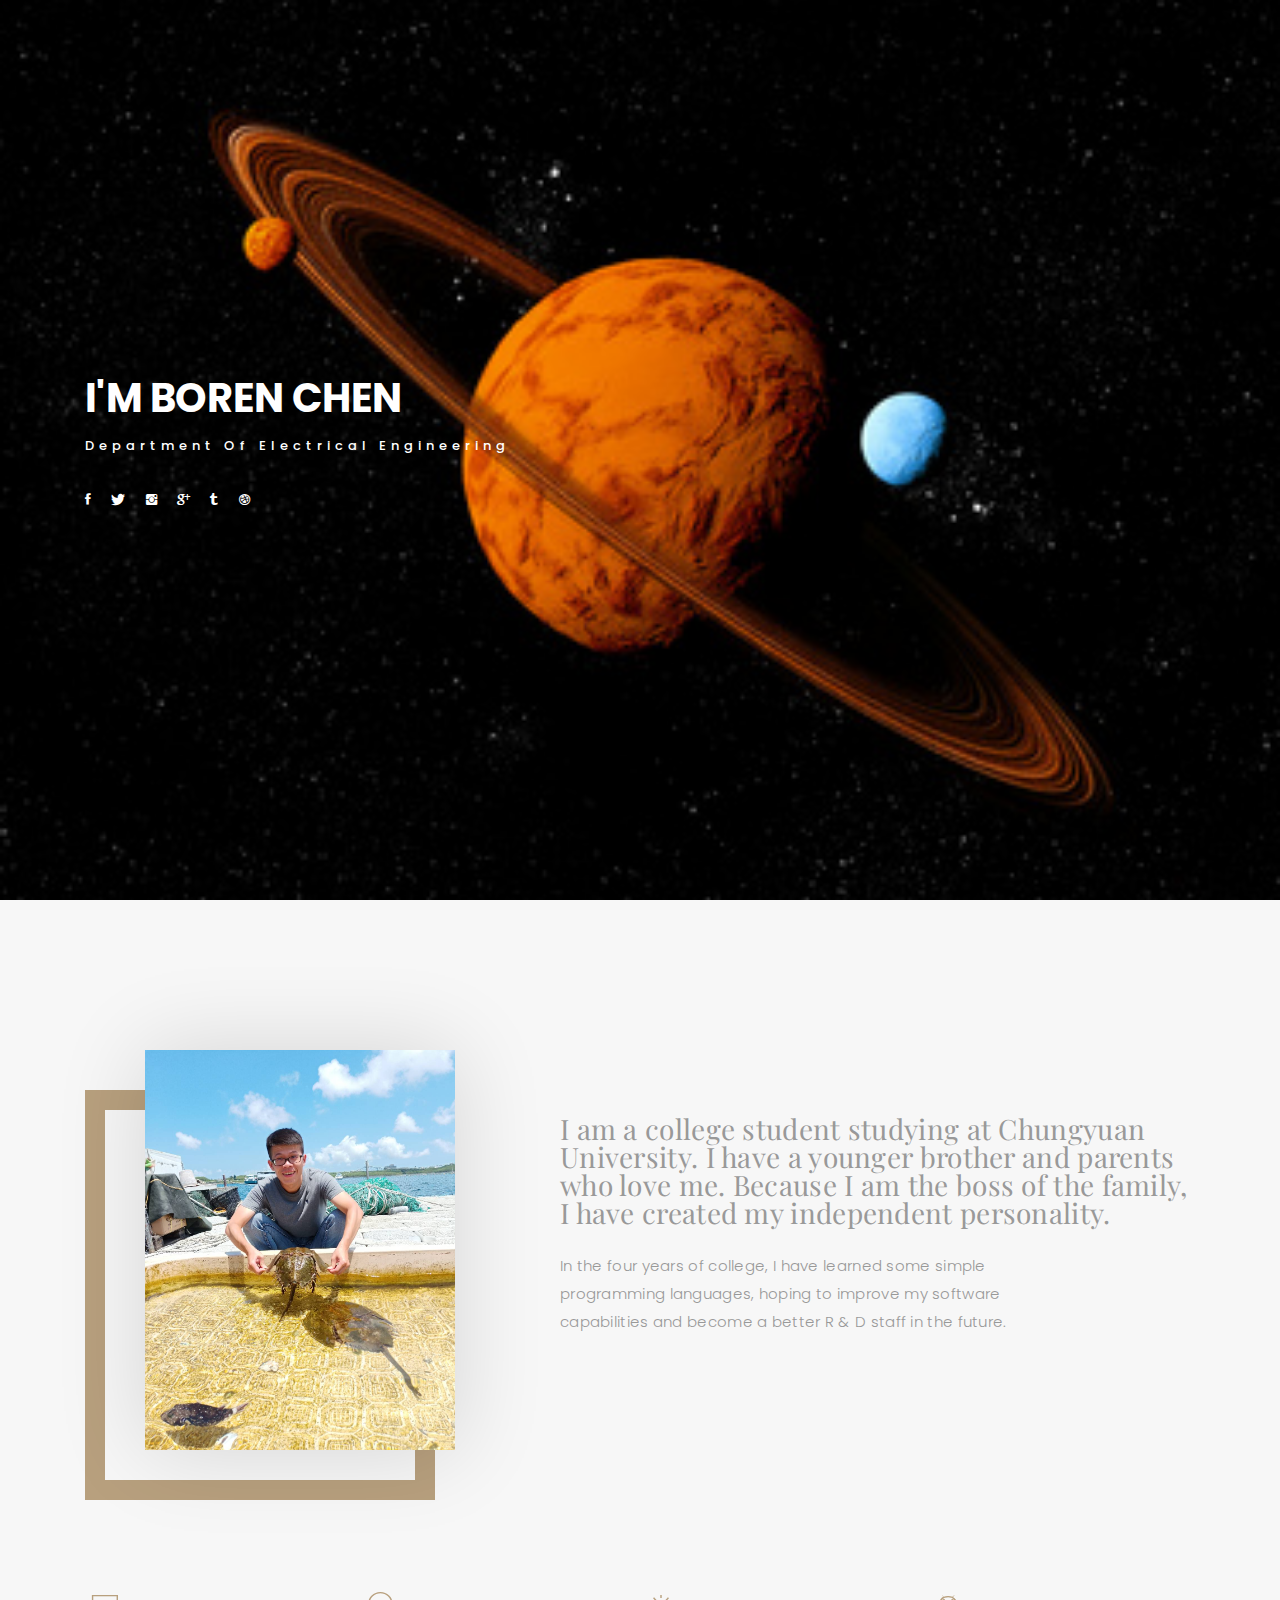
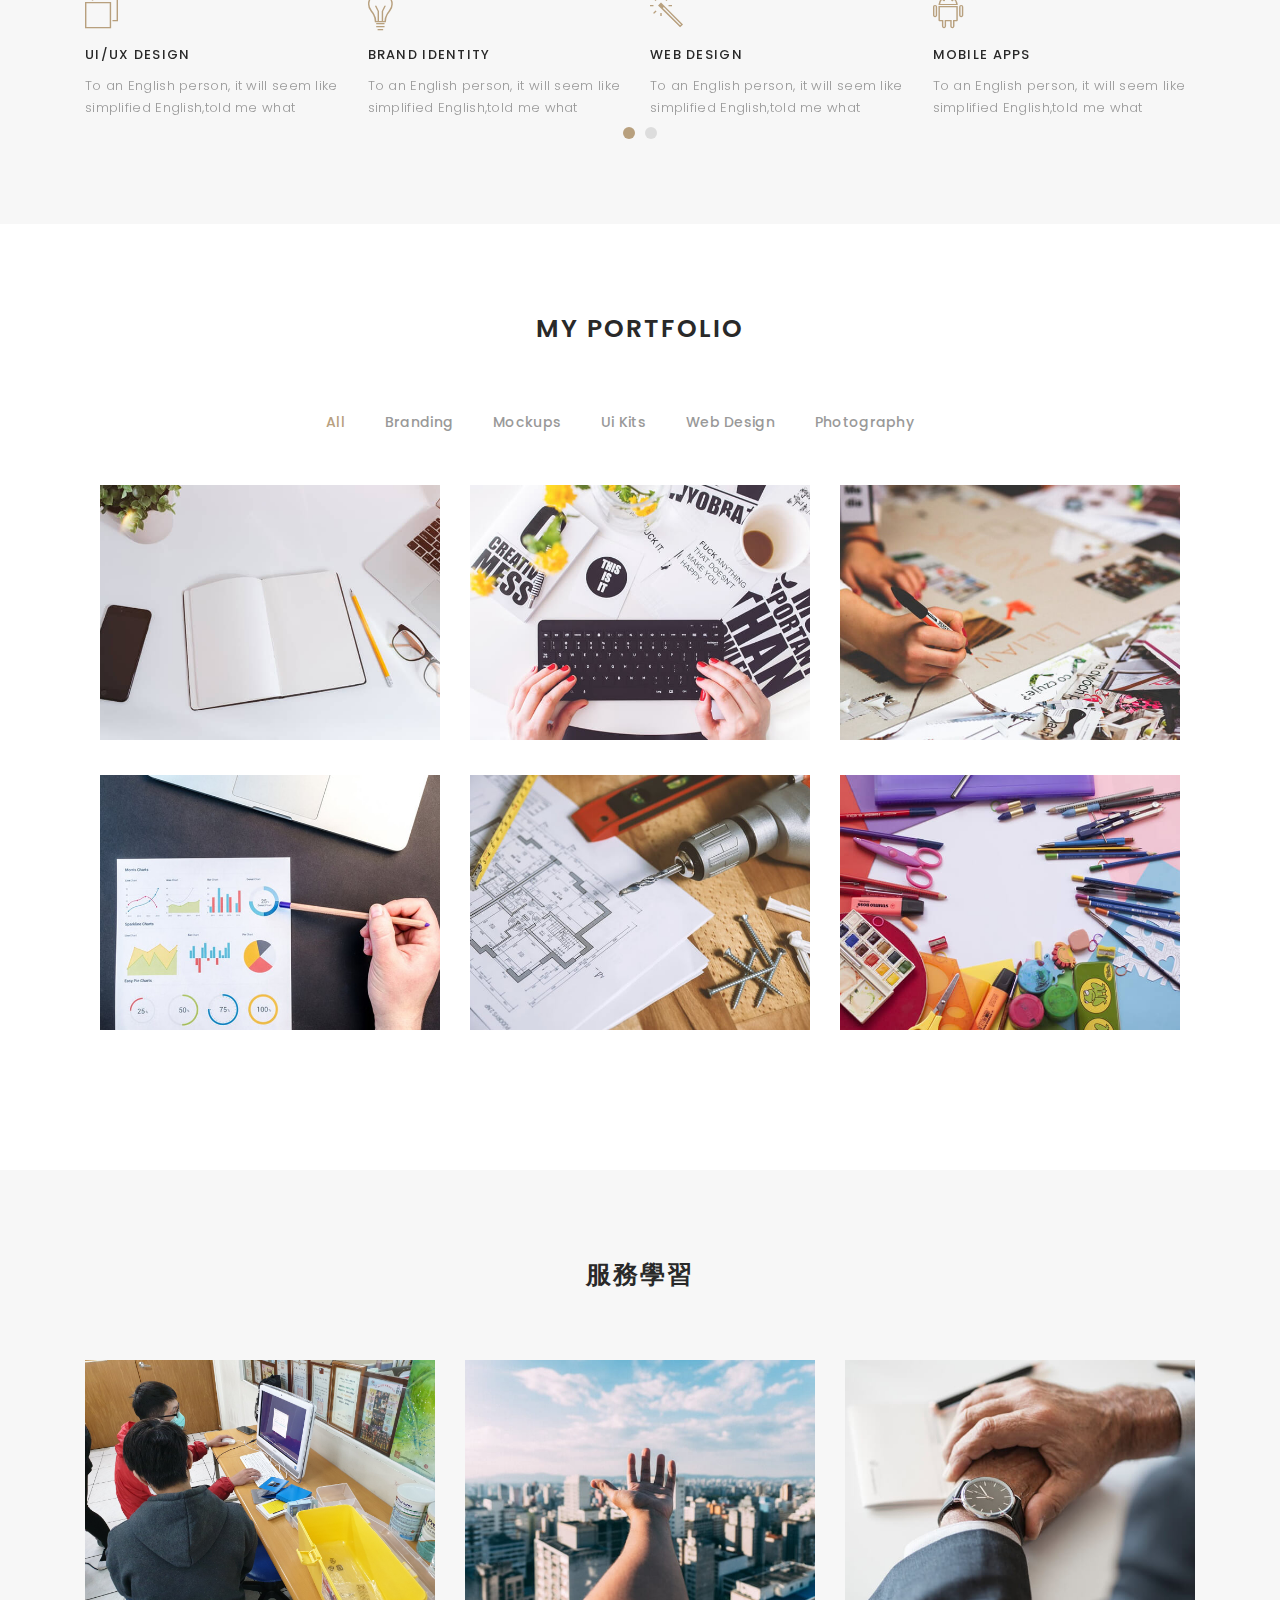
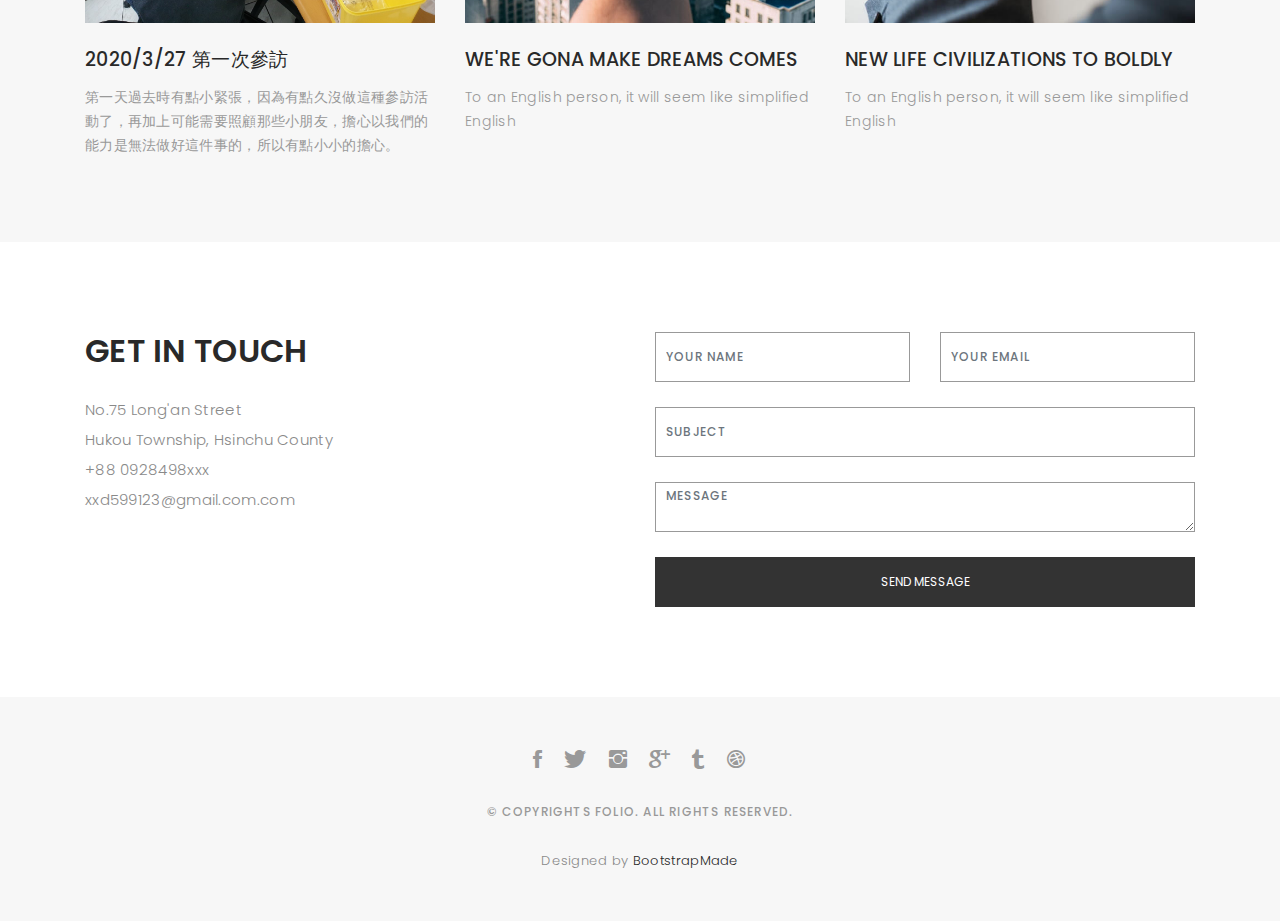
==== commit c4e25323: "commit" ====
--- a/index.html
+++ b/index.html
@@ -267,12 +267,12 @@
           <div class="col-lg-4 col-md-6">
             <div class="journal-info">
 
-              <a href="blog-single.html"><img src="images/blog-post-1.jpg" class="img-responsive" alt="img"></a>
+              <a href="blog-single.html"><img src="images/服務學習_200616_0002.jpg" class="img-responsive" alt="img"></a>
 
               <div class="journal-txt">
 
-                <h4><a href="blog-single.html">SO LETS MAKE THE MOST IS BEAUTIFUL</a></h4>
-                <p class="separator">To an English person, it will seem like simplified English
+                <h4><a href="blog-single.html">2020/3/27 第一次參訪</a></h4>
+                <p class="separator">第一天過去時有點小緊張，因為有點久沒做這種參訪活動了，再加上可能需要照顧那些小朋友，擔心以我們的能力是無法做好這件事的，所以有點小小的擔心。
                 </p>
 
               </div>
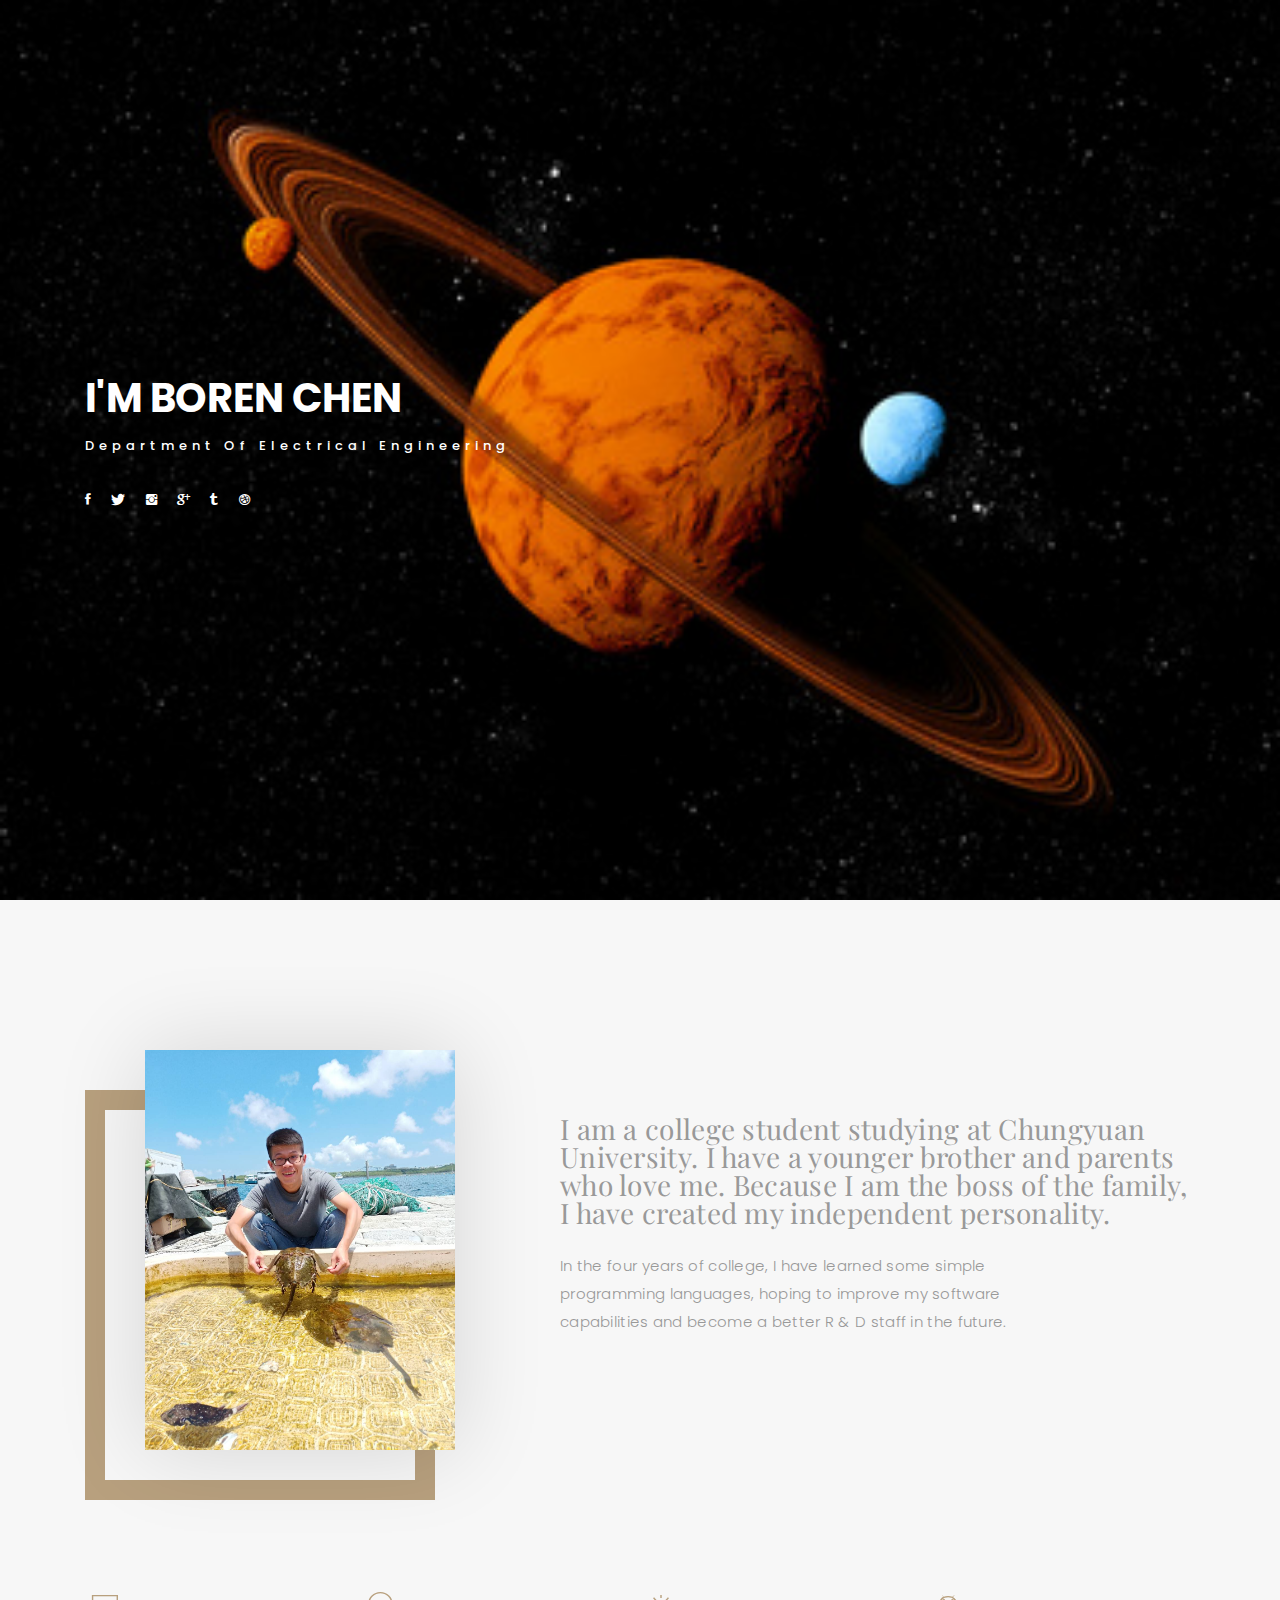
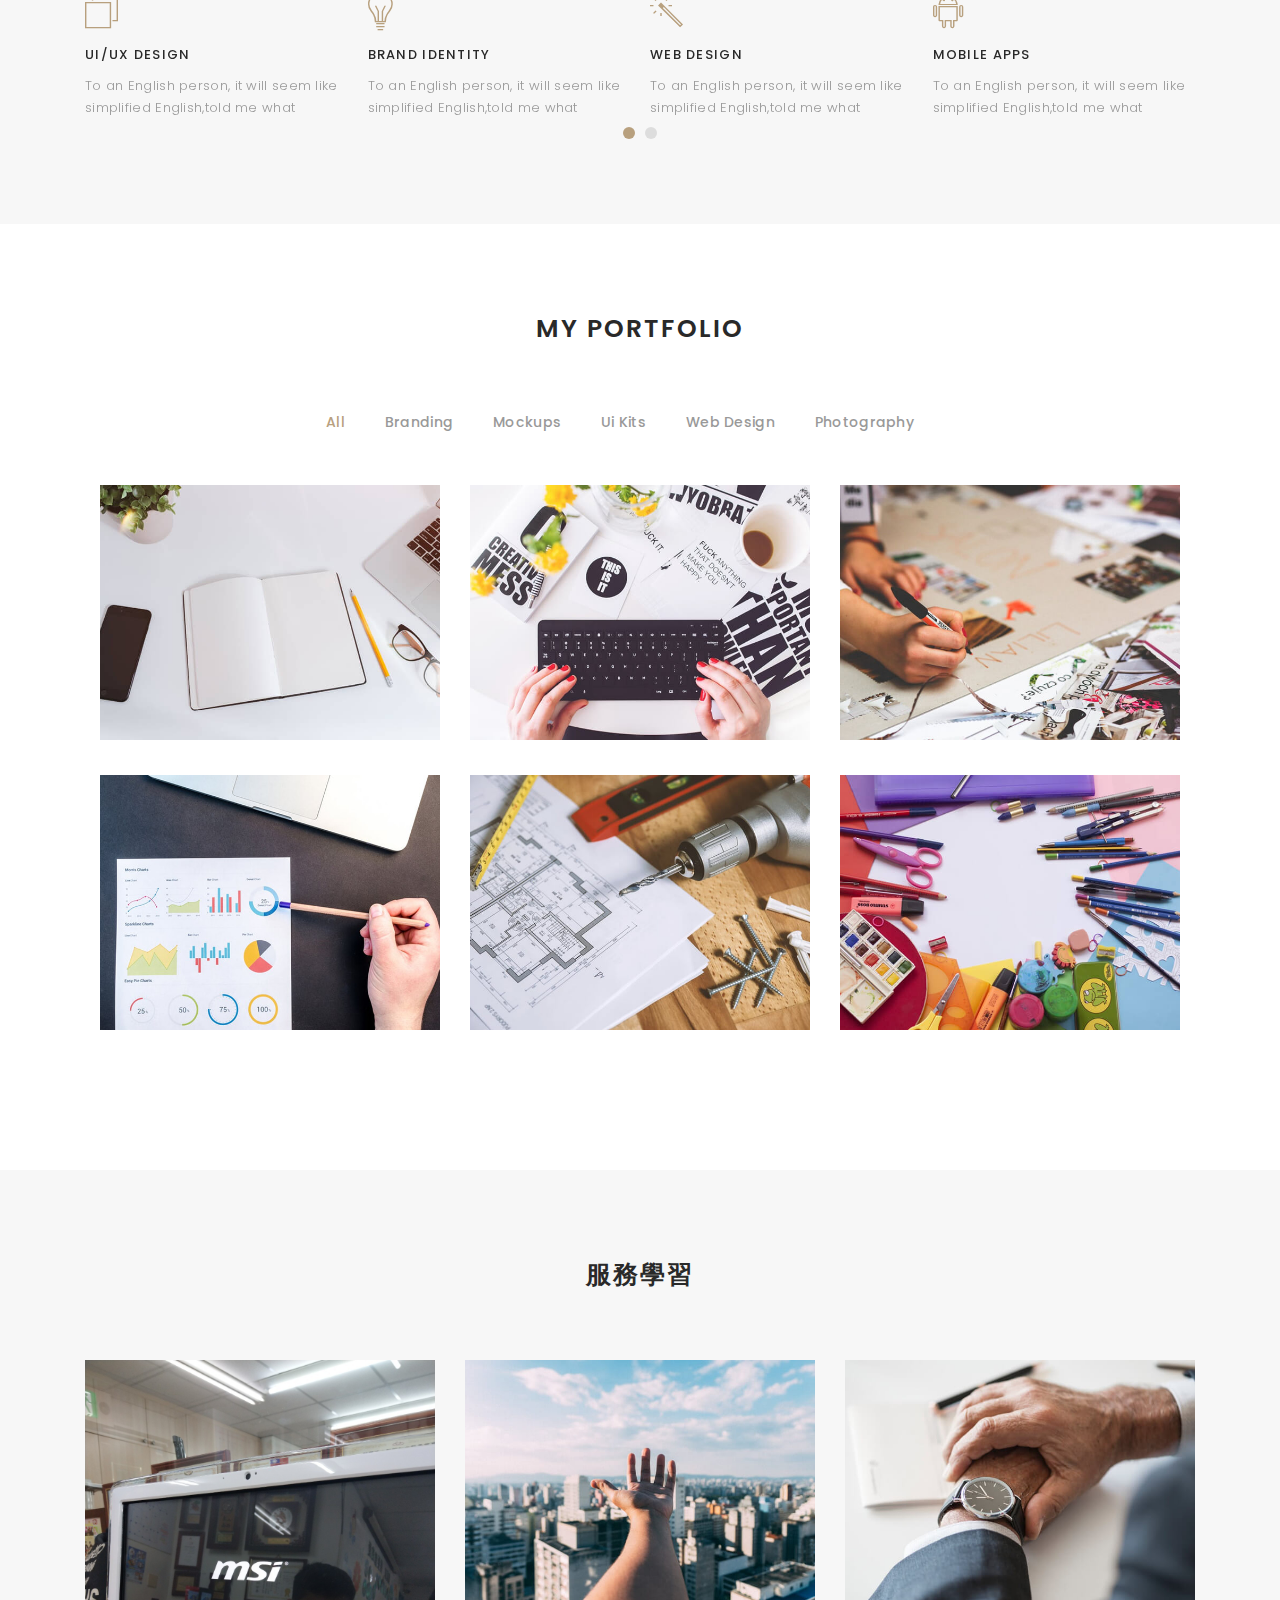
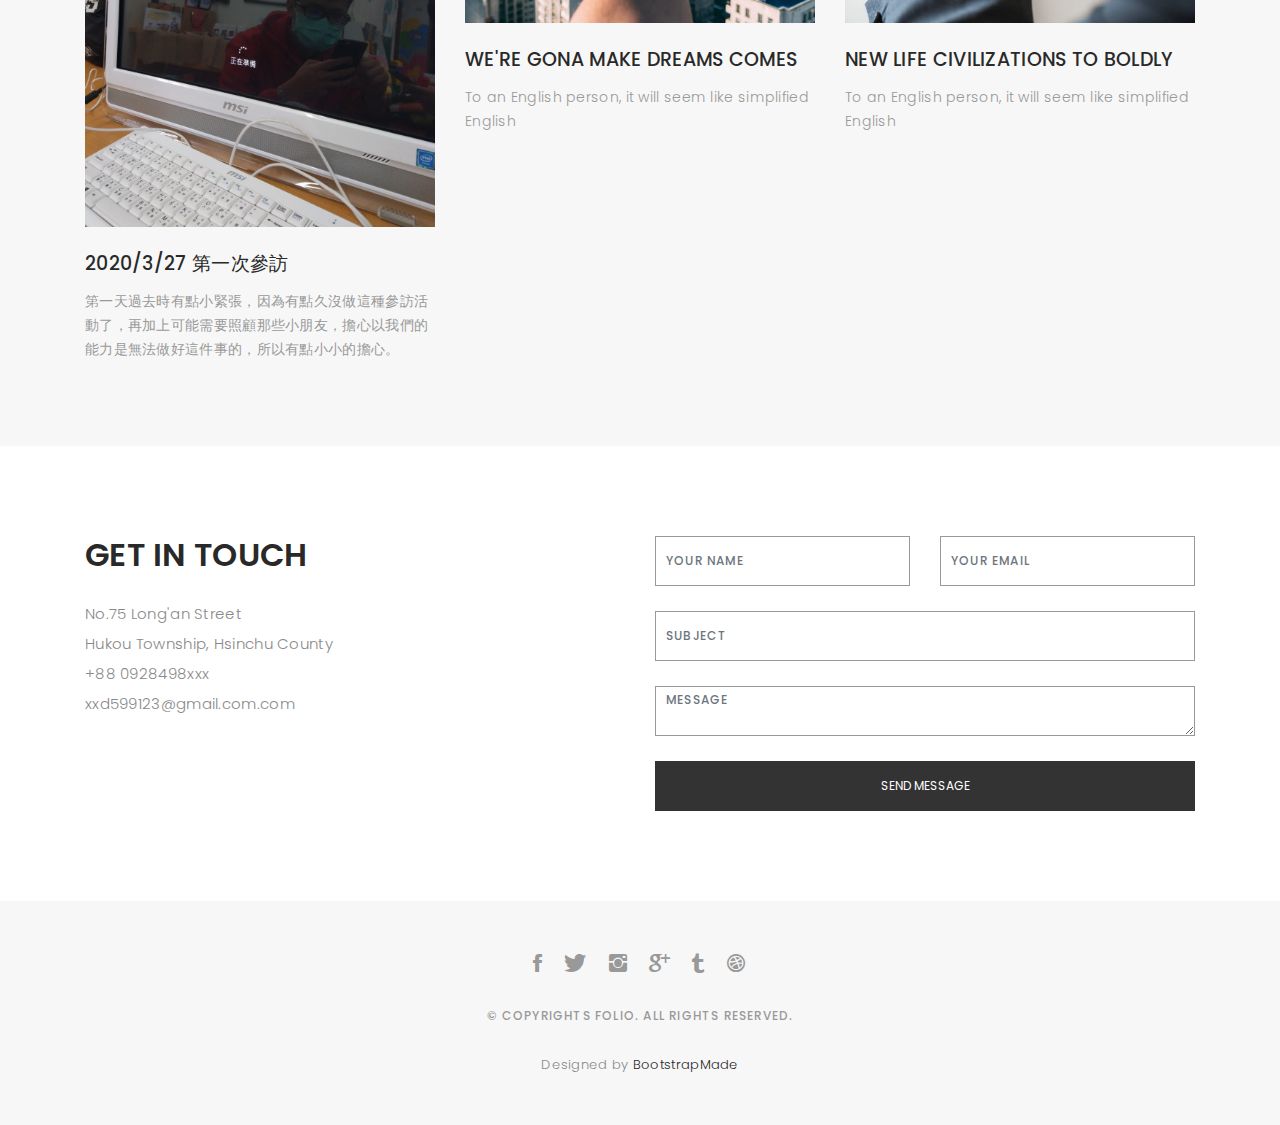
==== commit 35247cf4: "committed 02" ====
--- a/index.html
+++ b/index.html
@@ -6,7 +6,7 @@
   <meta charset="utf-8">
   <meta content="width=device-width, initial-scale=1.0" name="viewport">
 
-  <title>Folio - Personal Portfolio Template</title>
+  <title>Boren- Personal Portfolio Template</title>
   <meta content="" name="keywords">
   <meta content="" name="description">
 
@@ -267,7 +267,7 @@
           <div class="col-lg-4 col-md-6">
             <div class="journal-info">
 
-              <a href="blog-single.html"><img src="images/服務學習_200616_0002.jpg" class="img-responsive" alt="img"></a>
+              <a href="blog-single.html"><img src="images/服務學習_200616_0005.jpg" class="img-responsive" alt="img"></a>
 
               <div class="journal-txt">
 
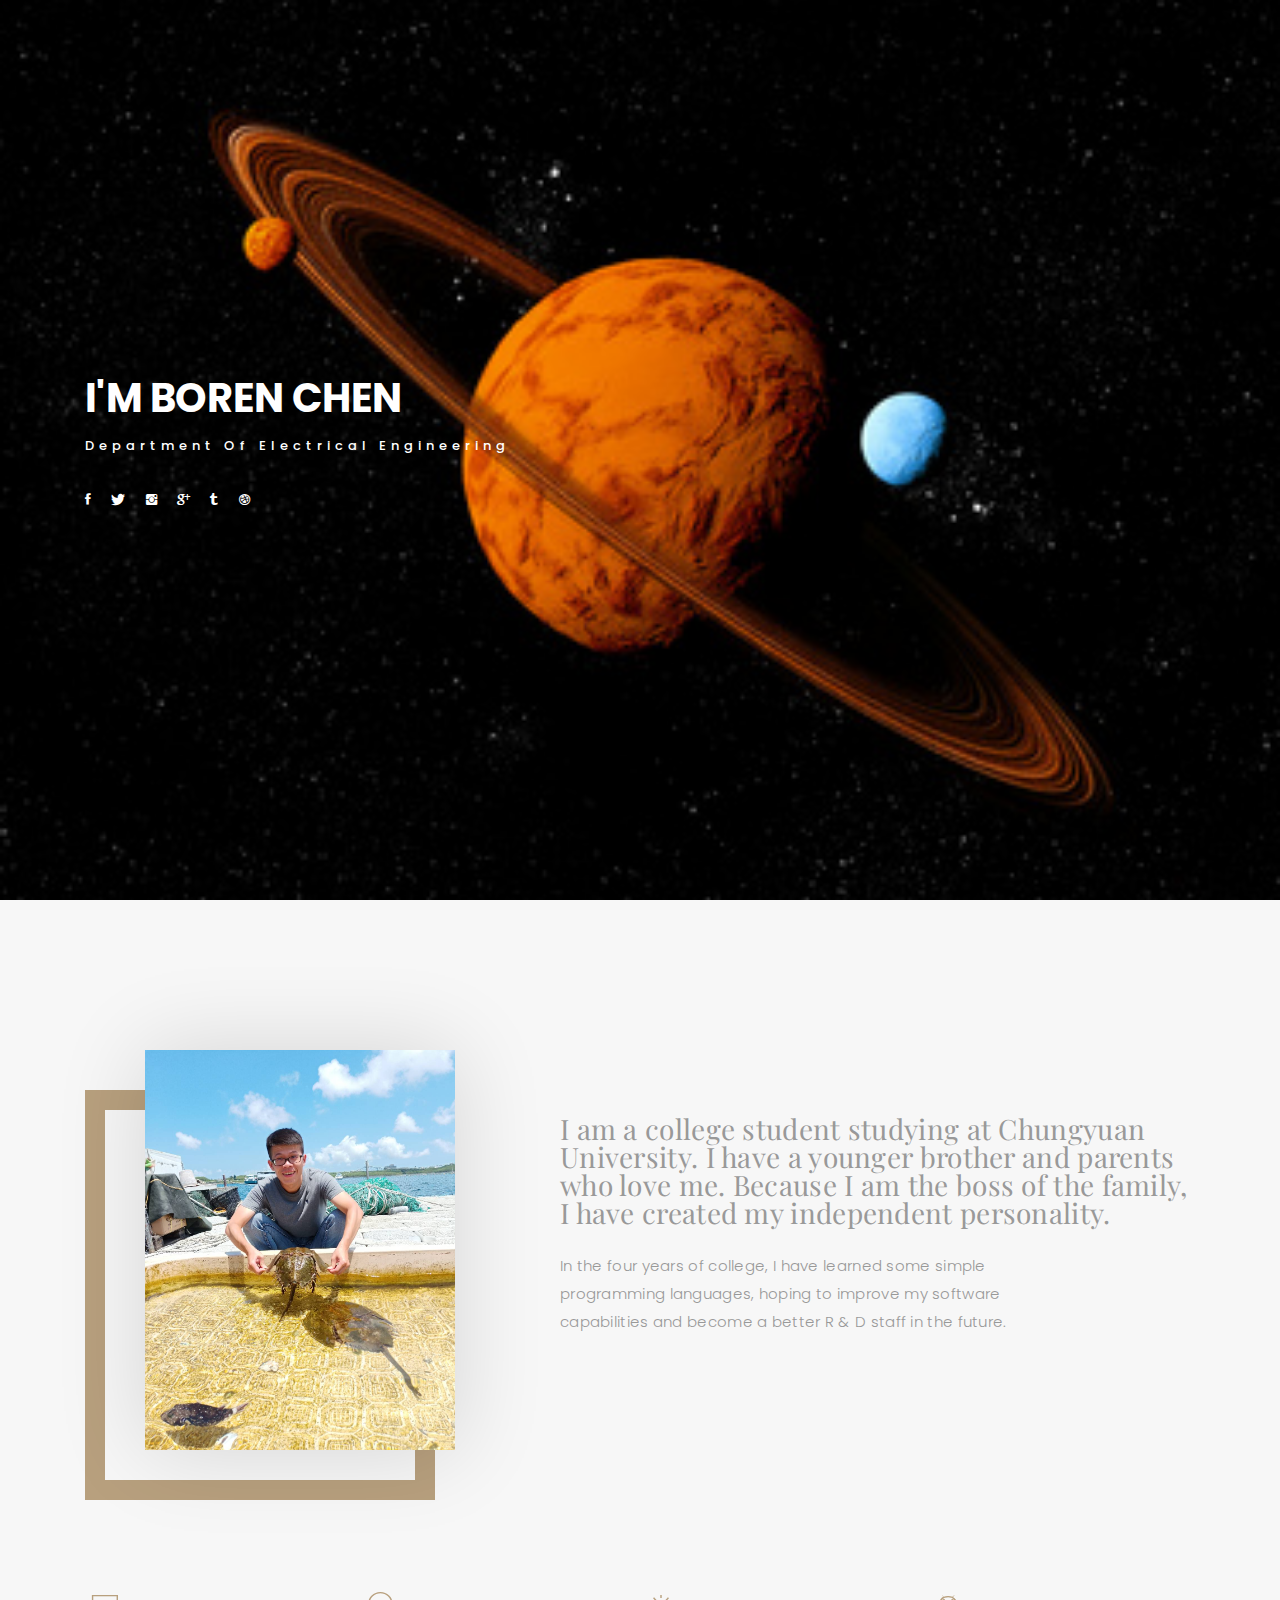
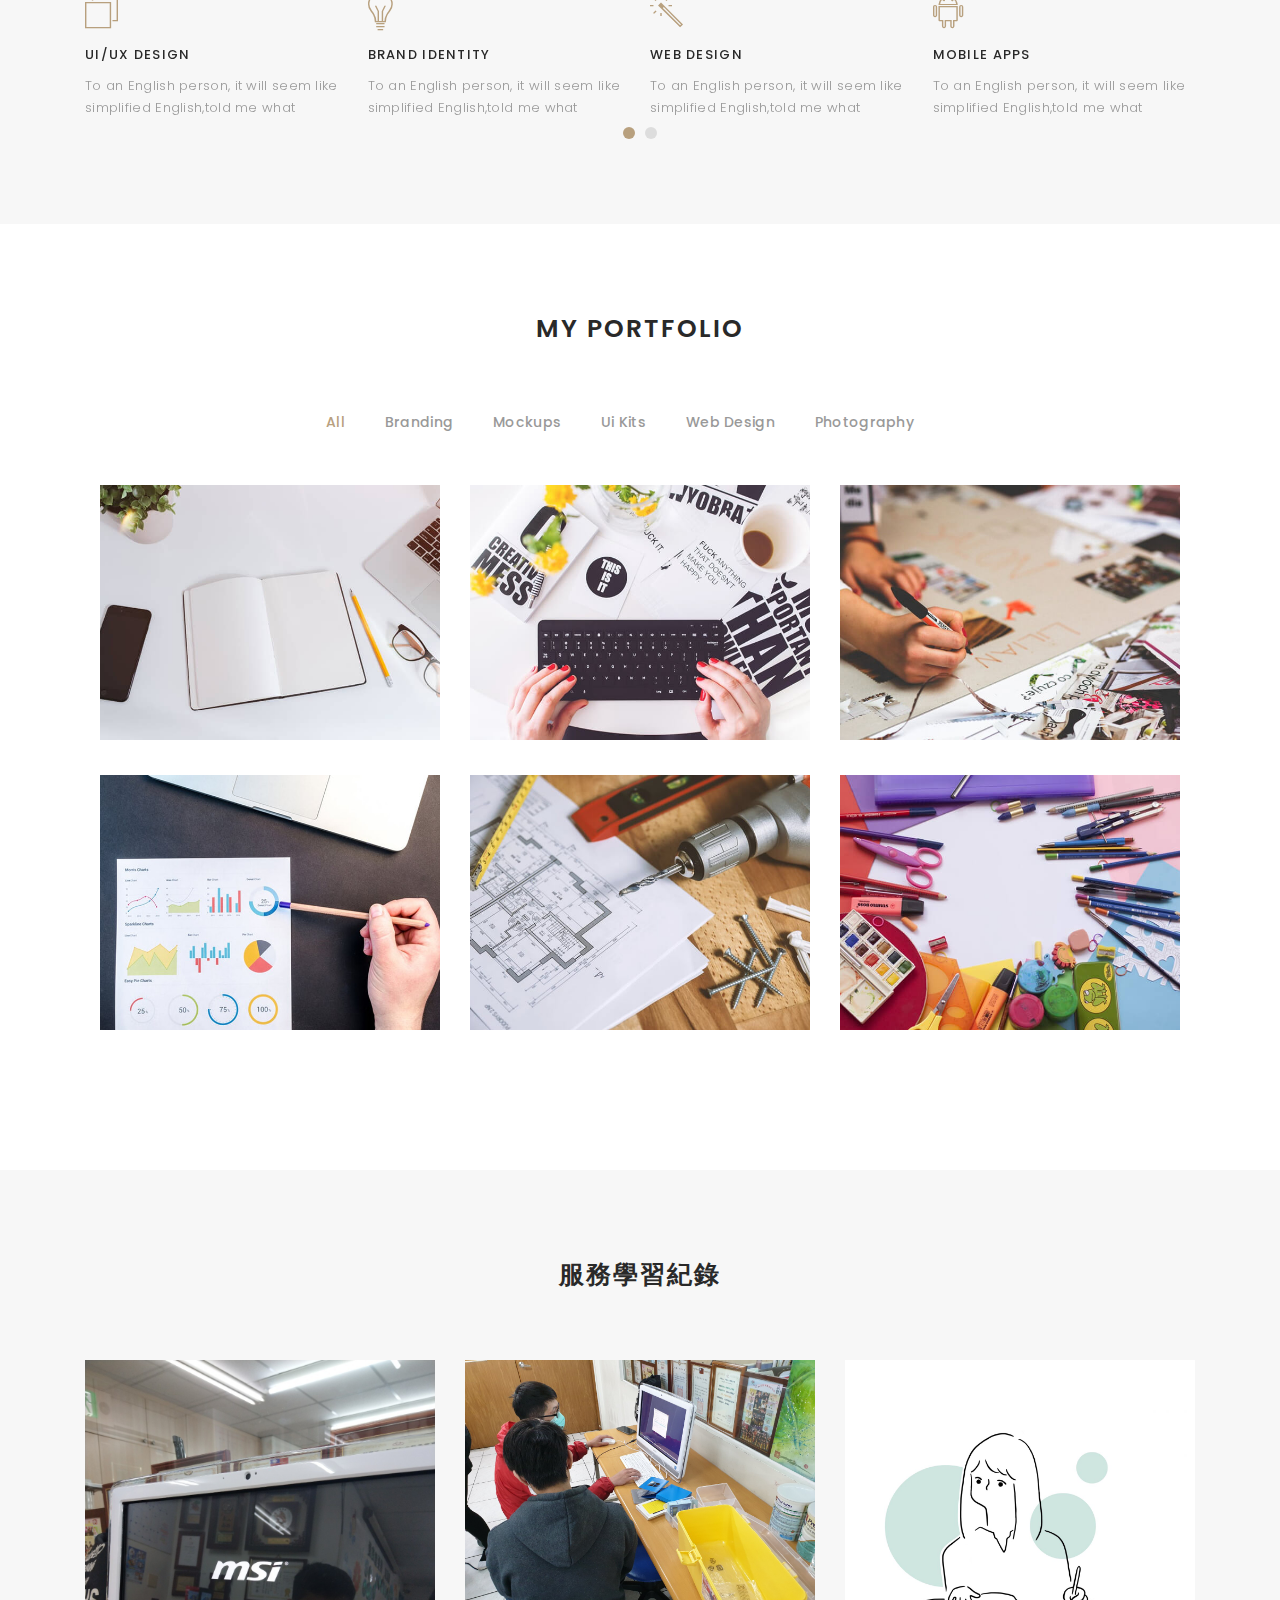
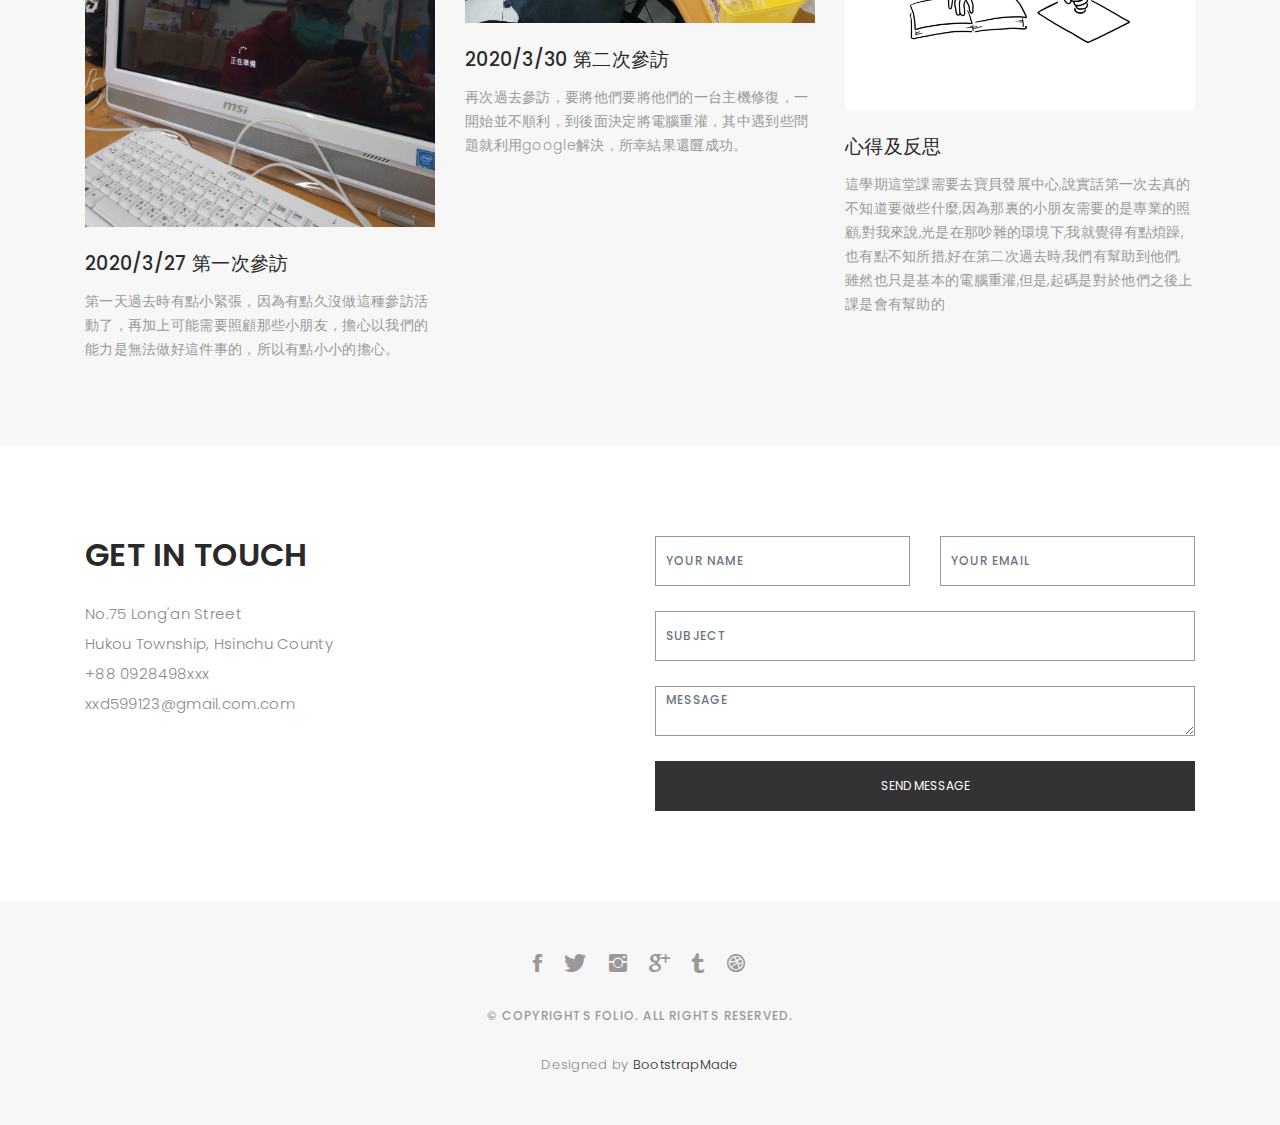
==== commit e500a32c: "commit 02" ====
--- a/index.html
+++ b/index.html
@@ -256,7 +256,7 @@
 
     <div class="container">
       <div class="section-title text-center">
-        <h2>服務學習</h2>
+        <h2>服務學習紀錄</h2>
       </div>
     </div>
 
@@ -283,12 +283,12 @@
           <div class="col-lg-4 col-md-6">
             <div class="journal-info">
 
-              <a href="blog-single.html"><img src="images/blog-post-2.jpg" class="img-responsive" alt="img"></a>
+              <a href="blog-single.html"><img src="images/服務學習_200616_0002.jpg" class="img-responsive" alt="img"></a>
 
               <div class="journal-txt">
 
-                <h4><a href="#blog-single.html">WE'RE GONA MAKE DREAMS COMES</a></h4>
-                <p class="separator">To an English person, it will seem like simplified English
+                <h4><a href="#blog-single.html">2020/3/30 第二次參訪</a></h4>
+                <p class="separator">再次過去參訪，要將他們要將他們的一台主機修復，一開始並不順利，到後面決定將電腦重灌，其中遇到些問題就利用google解決，所幸結果還匴成功。
                 </p>
 
               </div>
@@ -299,12 +299,12 @@
           <div class="col-lg-4 col-md-6">
             <div class="journal-info">
 
-              <a href="blog-single.html"><img src="images/blog-post-3.jpg" class="img-responsive" alt="img"></a>
+              <a href="blog-single.html"><img src="images/20181105-1-1280x1280.jpg" class="img-responsive" alt="img"></a>
 
               <div class="journal-txt">
 
-                <h4><a href="blog-single.html">NEW LIFE CIVILIZATIONS TO BOLDLY</a></h4>
-                <p class="separator">To an English person, it will seem like simplified English
+                <h4><a href="blog-single.html">心得及反思</a></h4>
+                <p class="separator">這學期這堂課需要去寶貝發展中心,說實話第一次去真的不知道要做些什麼,因為那裏的小朋友需要的是專業的照顧,對我來說,光是在那吵雜的環境下,我就覺得有點煩躁,也有點不知所措,好在第二次過去時,我們有幫助到他們,雖然也只是基本的電腦重灌,但是,起碼是對於他們之後上課是會有幫助的
                 </p>
 
               </div>
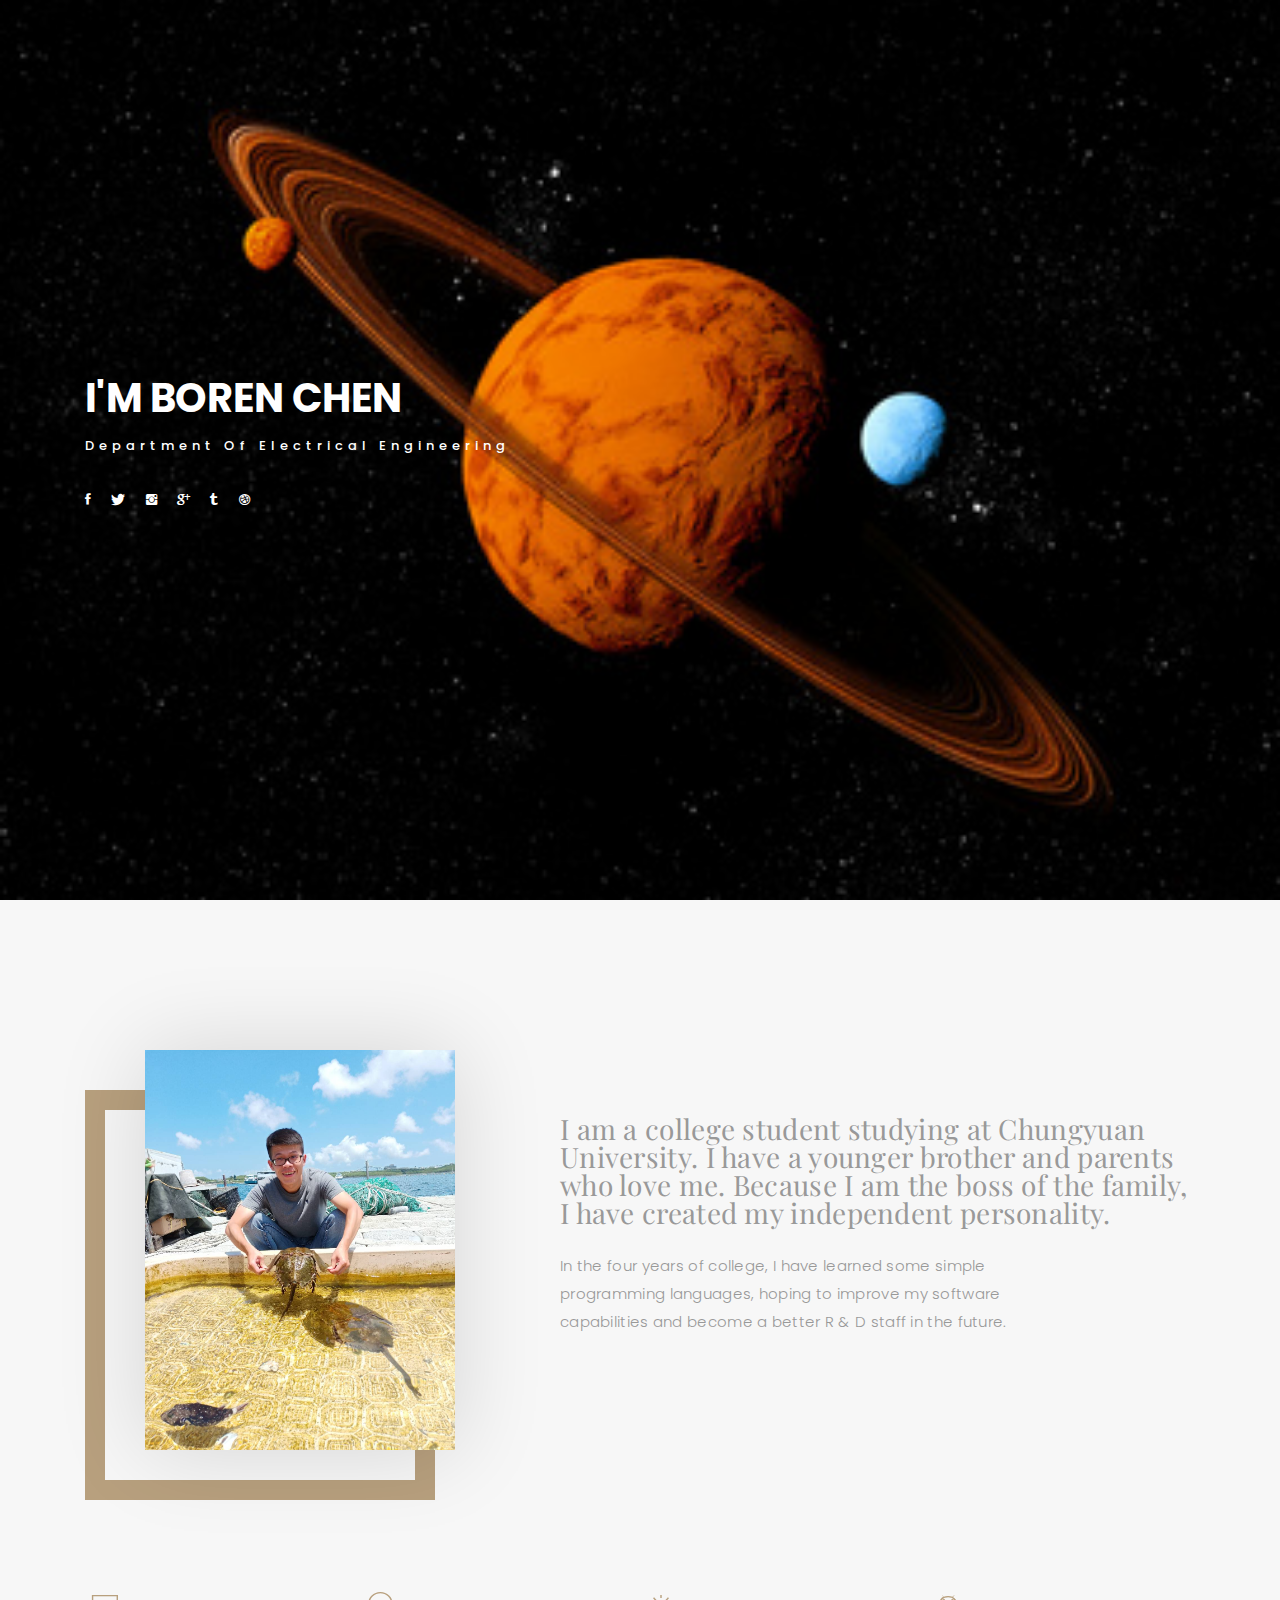
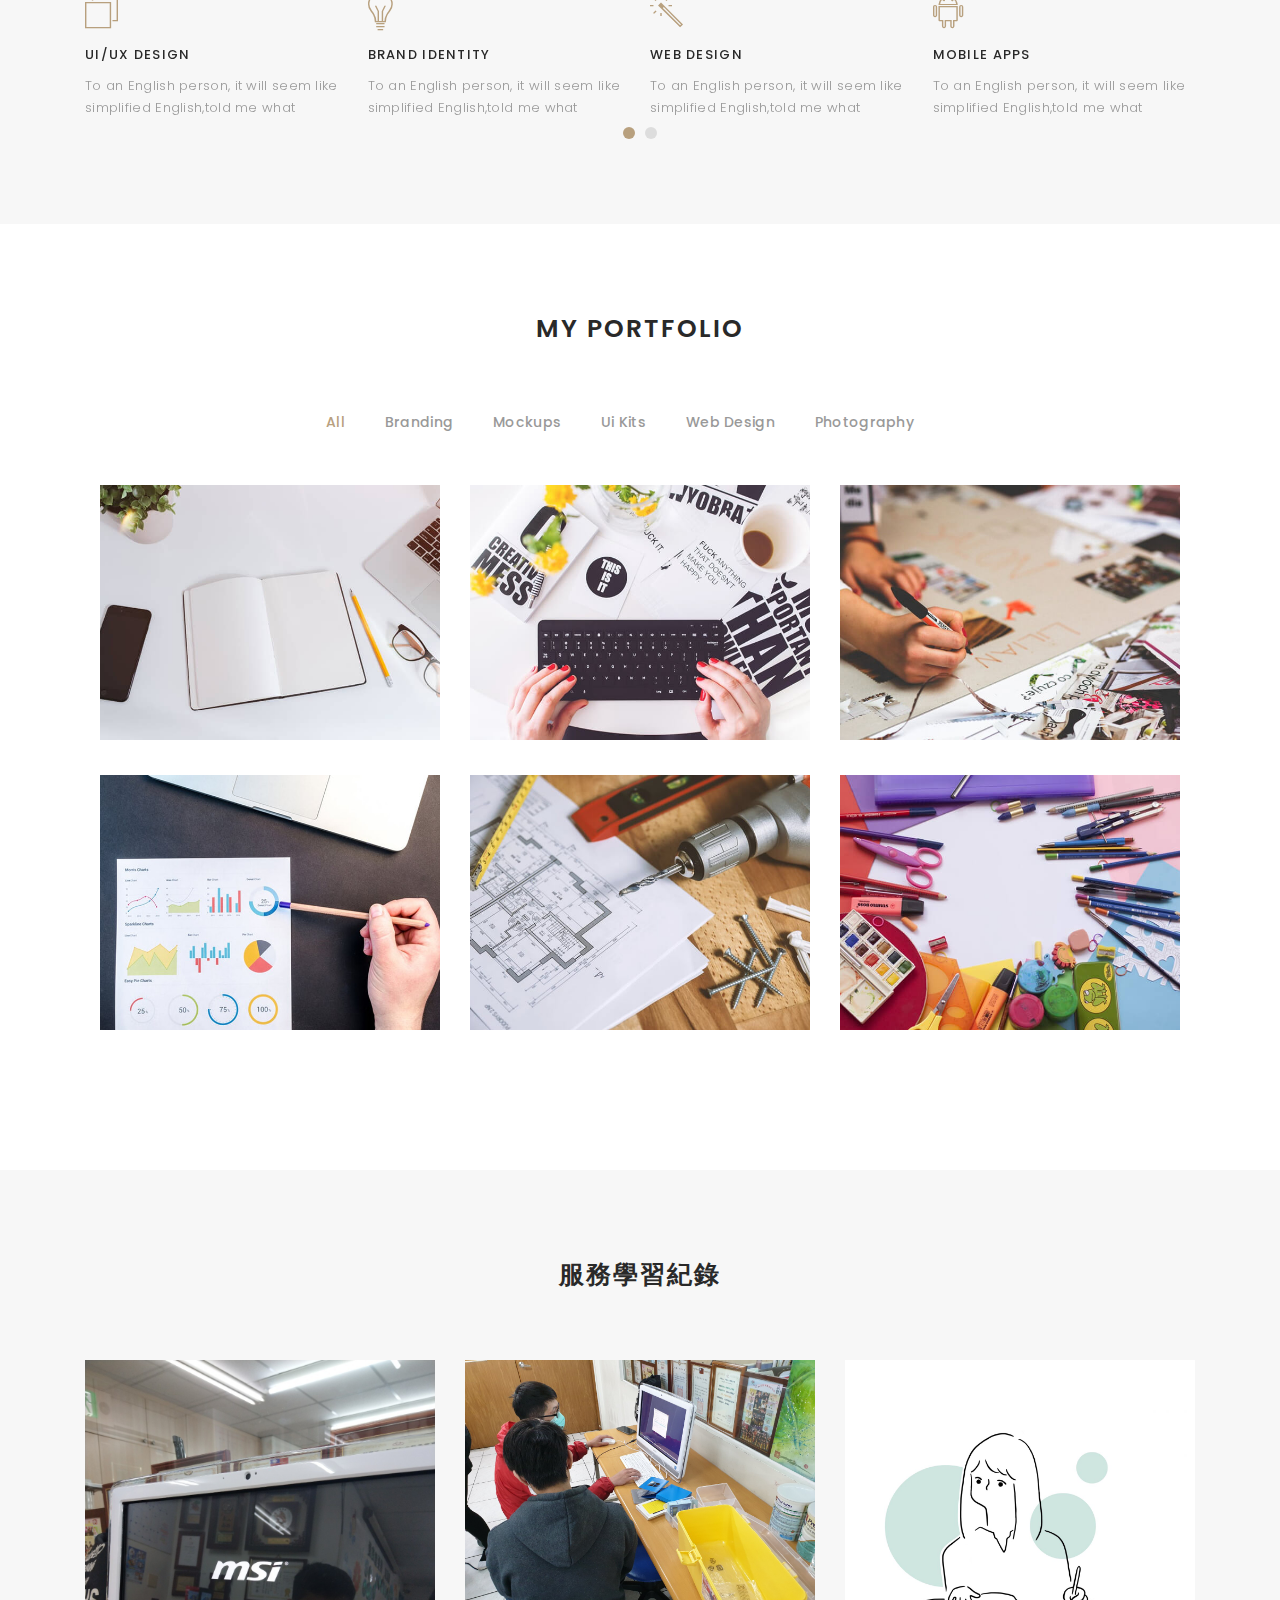
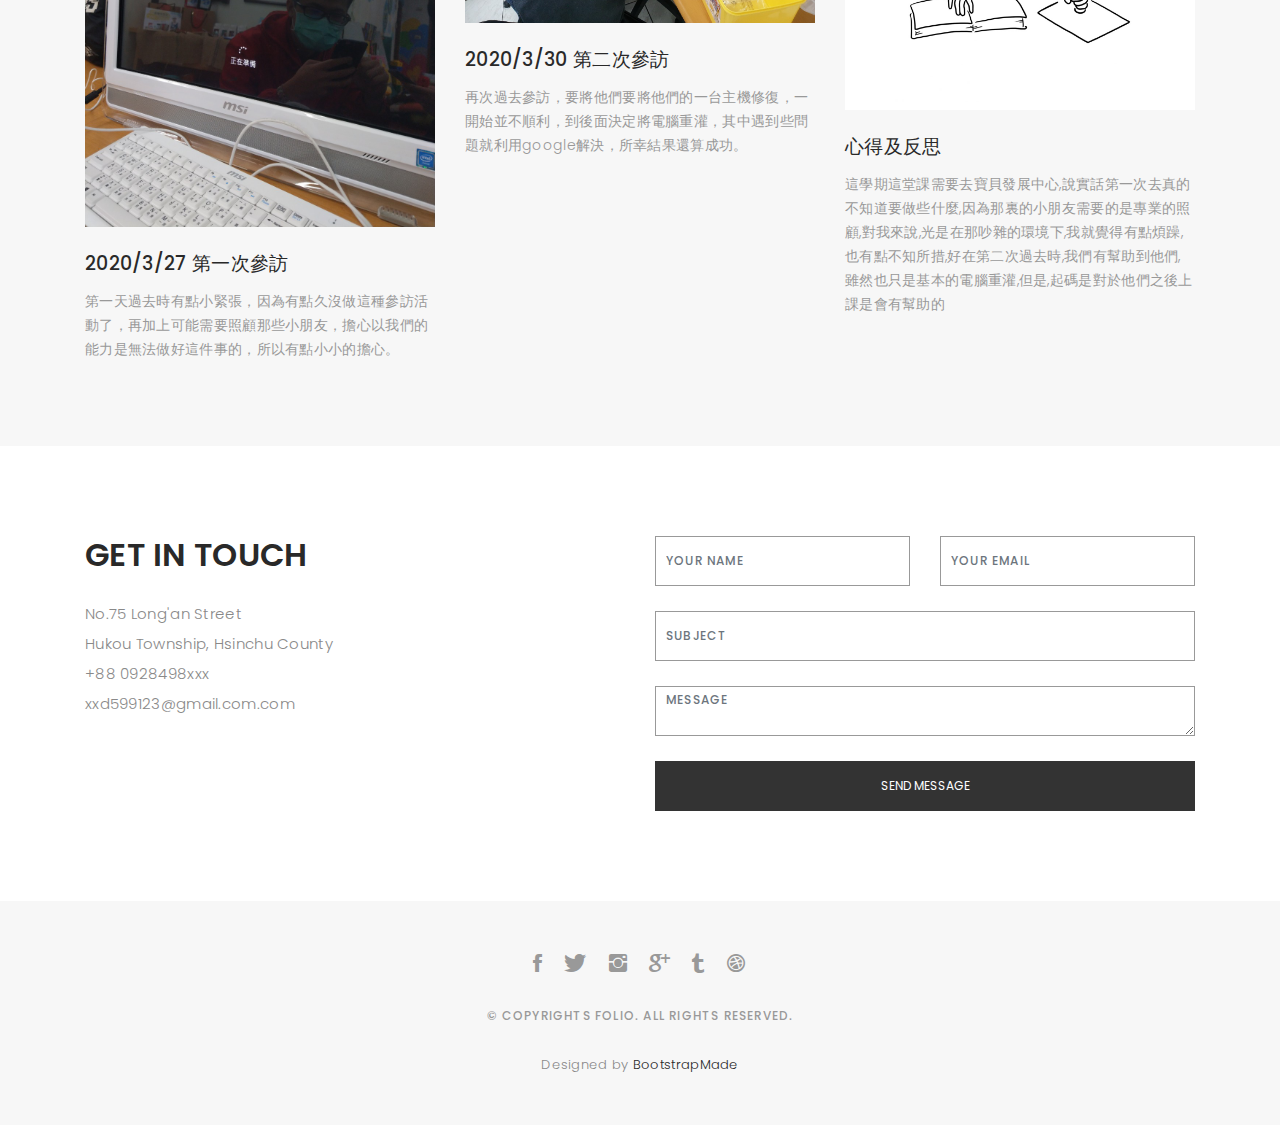
==== commit 4f37d4a7: "commit 05" ====
--- a/index.html
+++ b/index.html
@@ -288,7 +288,7 @@
               <div class="journal-txt">
 
                 <h4><a href="#blog-single.html">2020/3/30 第二次參訪</a></h4>
-                <p class="separator">再次過去參訪，要將他們要將他們的一台主機修復，一開始並不順利，到後面決定將電腦重灌，其中遇到些問題就利用google解決，所幸結果還匴成功。
+                <p class="separator">再次過去參訪，要將他們要將他們的一台主機修復，一開始並不順利，到後面決定將電腦重灌，其中遇到些問題就利用google解決，所幸結果還算成功。
                 </p>
 
               </div>
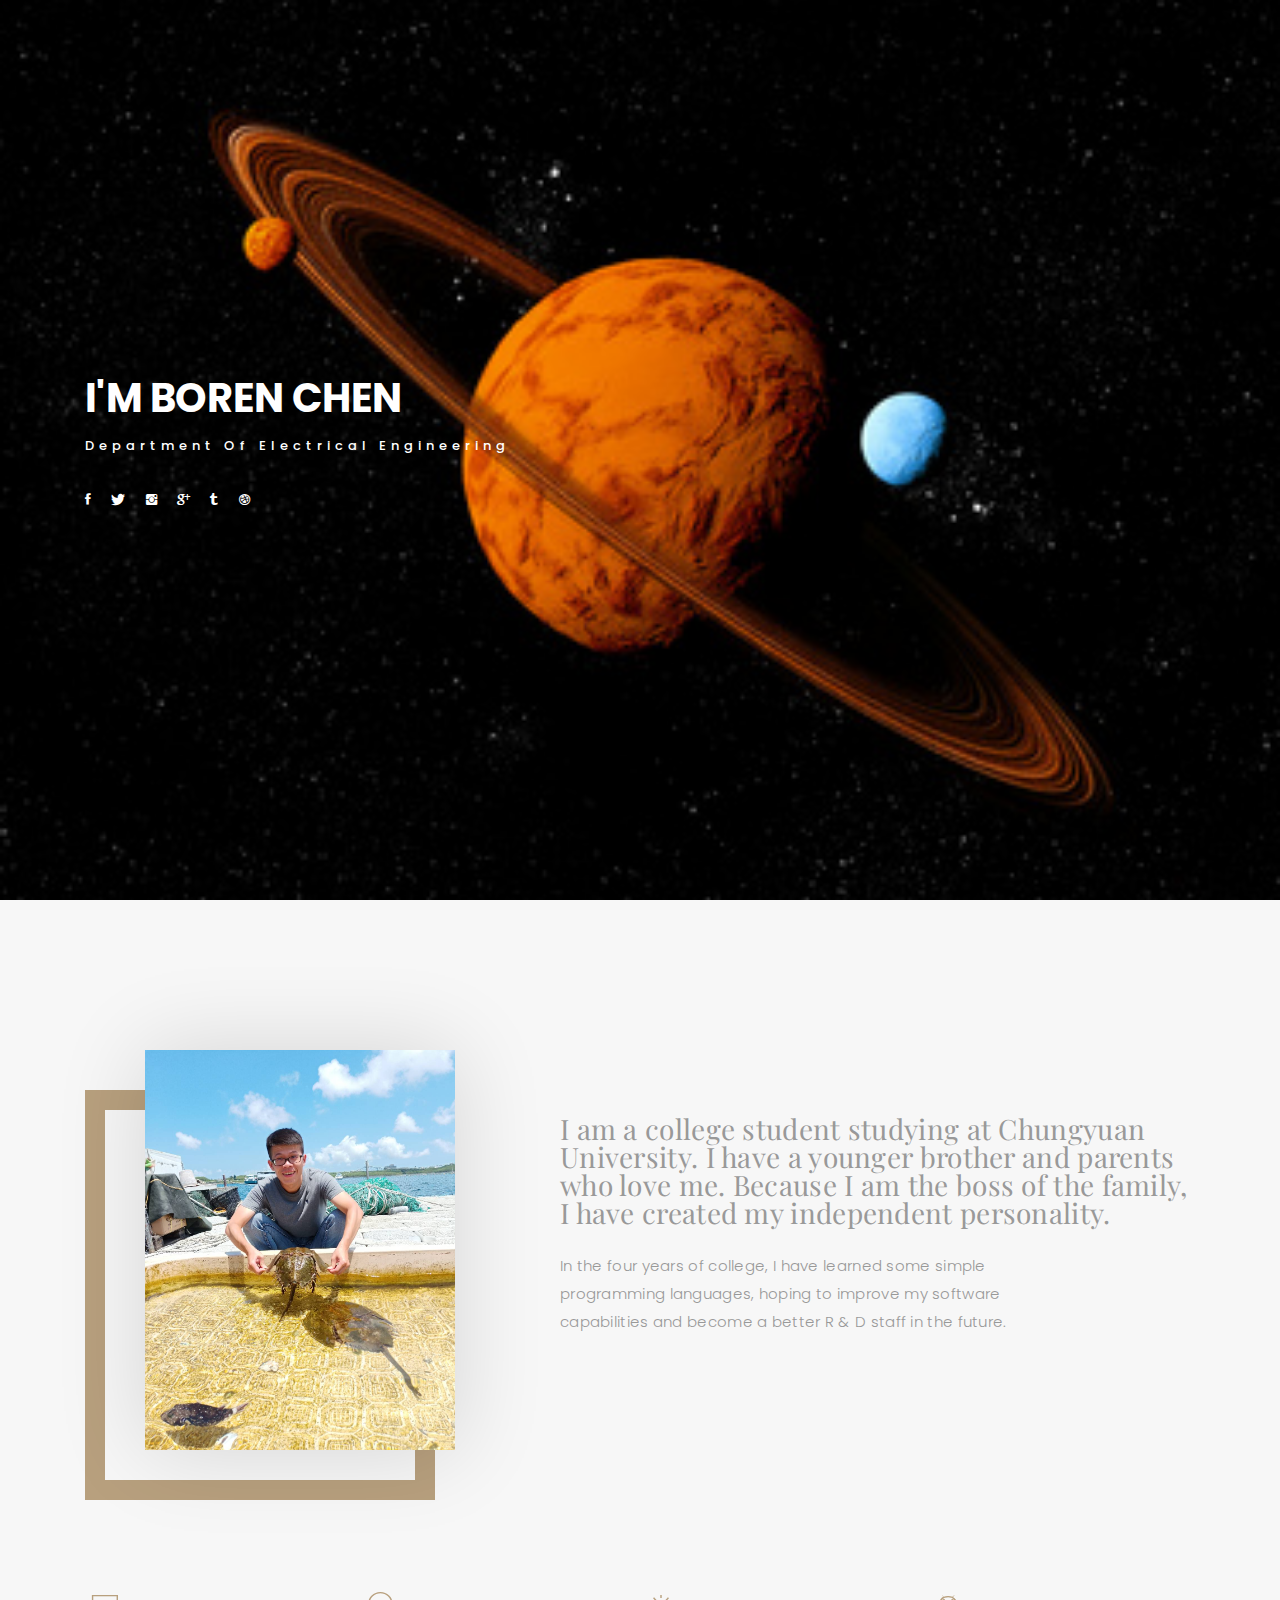
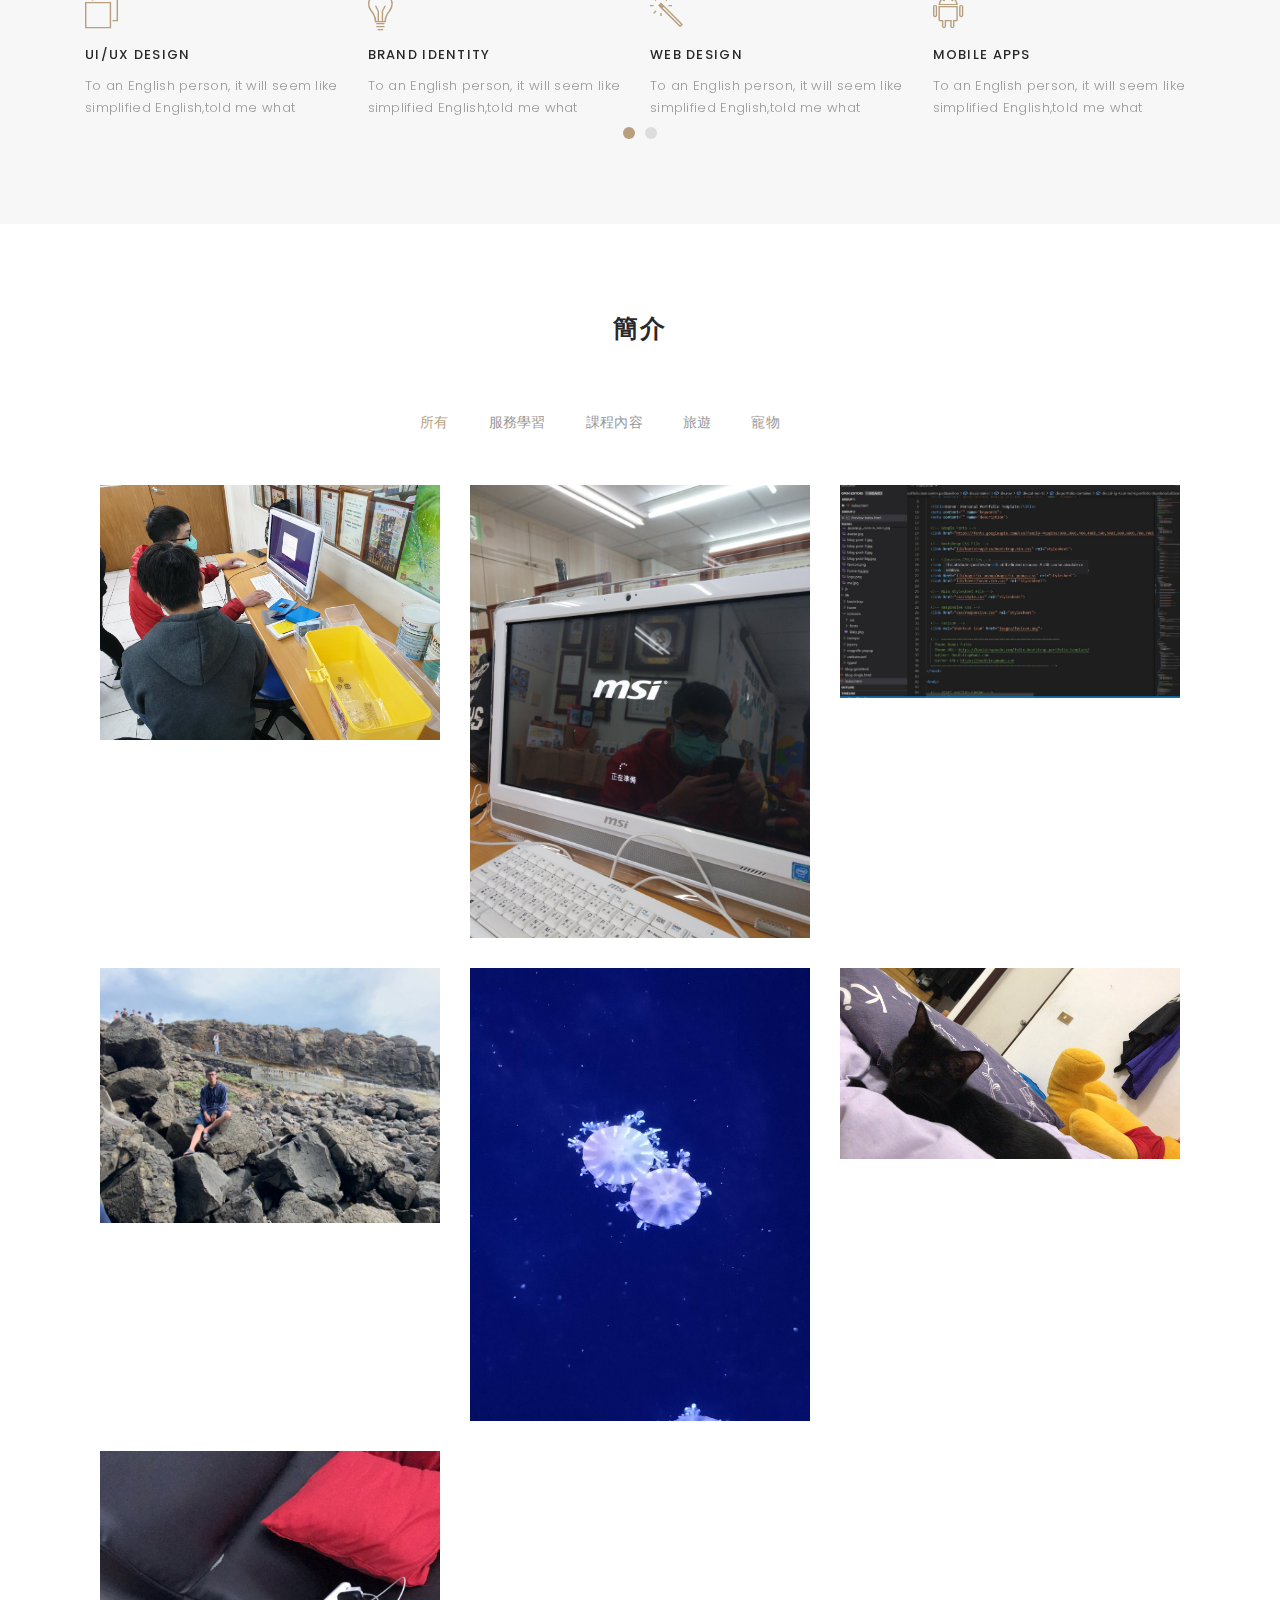
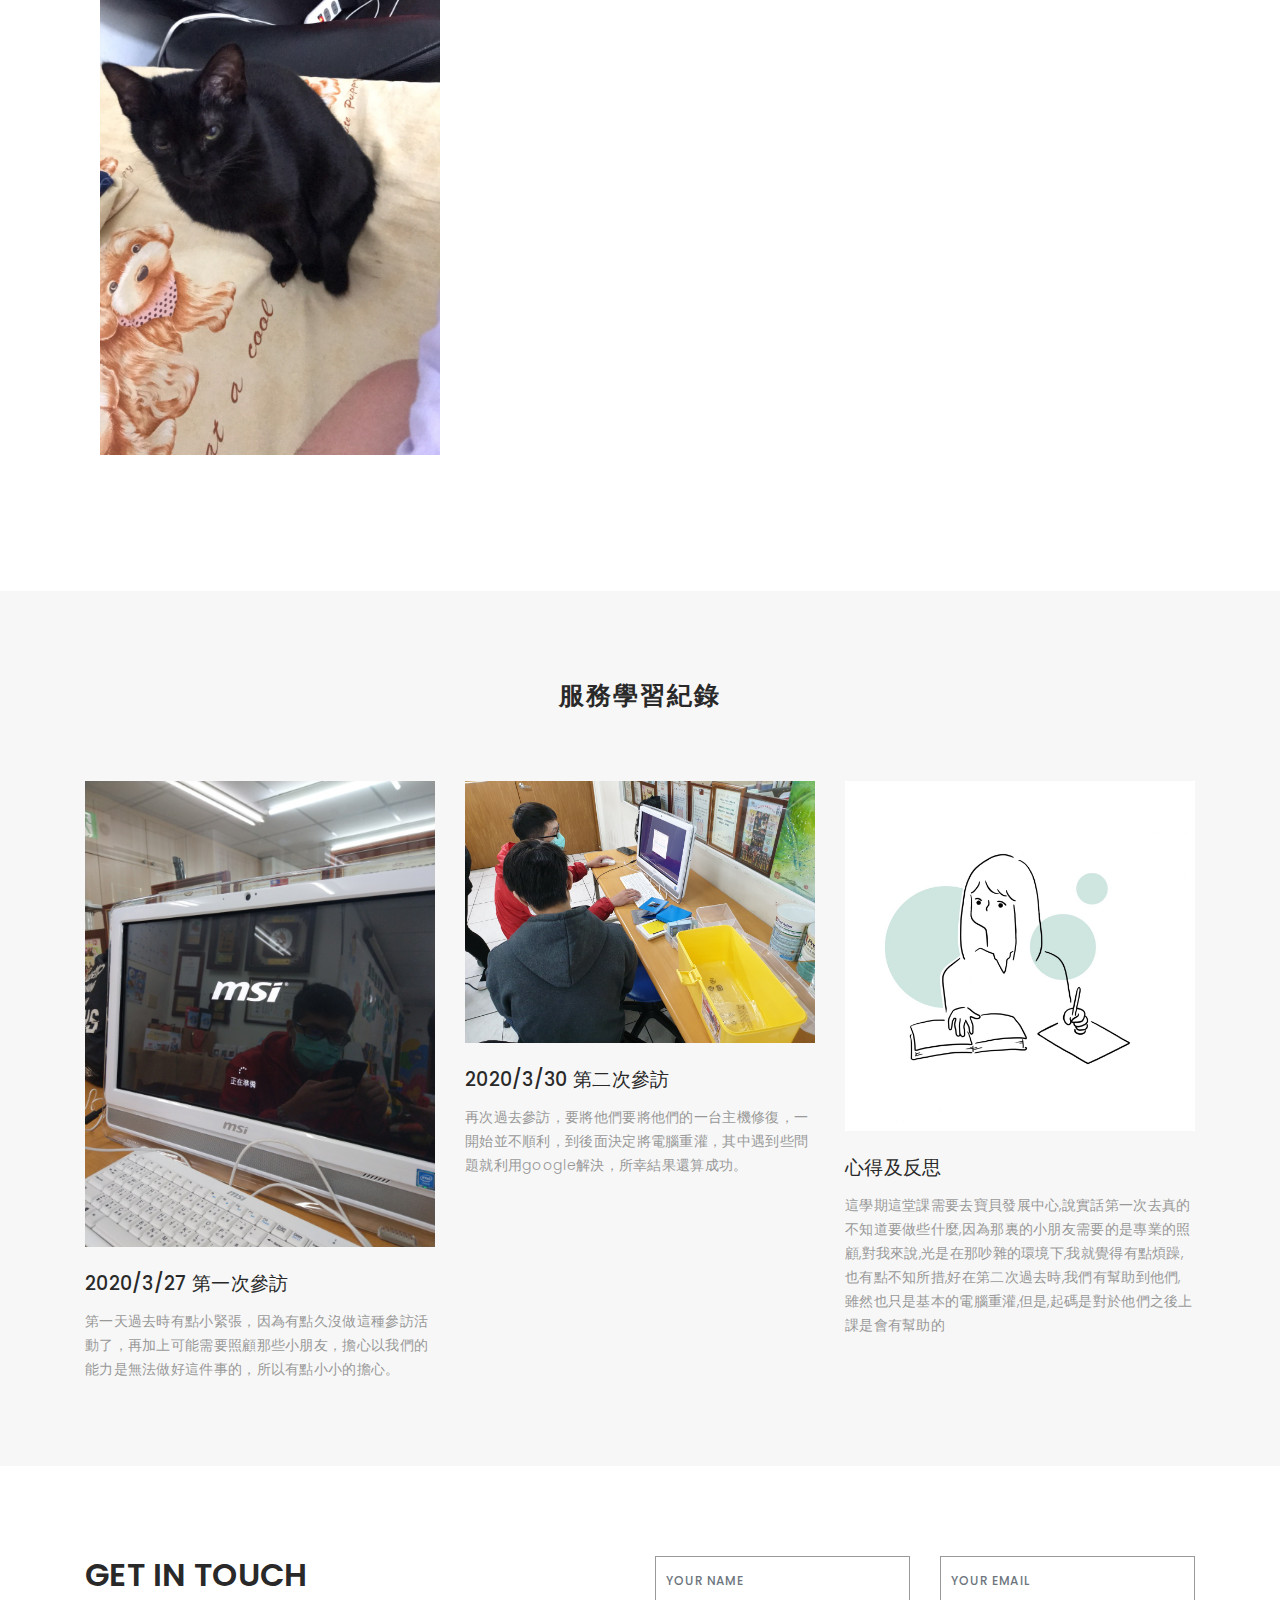
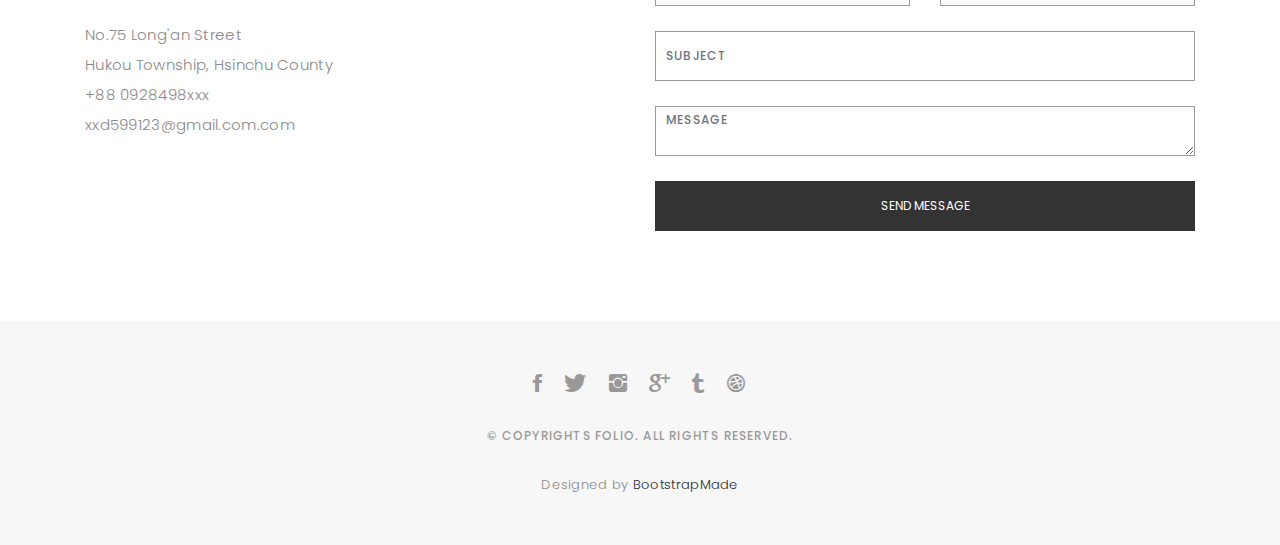
==== commit d397375e: "committed09" ====
--- a/index.html
+++ b/index.html
@@ -183,7 +183,7 @@
 
     <div class="container">
       <div class="section-title text-center">
-        <h2>My Portfolio</h2>
+        <h2>簡介</h2>
       </div>
     </div>
 
@@ -194,53 +194,62 @@
           <div class="portfolio-list">
 
             <ul class="nav list-unstyled" id="portfolio-flters">
-              <li class="filter filter-active" data-filter=".all">all</li>
-              <li class="filter" data-filter=".branding">branding</li>
-              <li class="filter" data-filter=".mockups">mockups</li>
-              <li class="filter" data-filter=".uikits">ui kits</li>
-              <li class="filter" data-filter=".webdesign">web design</li>
-              <li class="filter" data-filter=".photography">photography</li>
+              <li class="filter filter-active" data-filter=".all">所有</li>
+              <li class="filter" data-filter=".branding">服務學習</li>
+              <li class="filter" data-filter=".mockups">課程內容</li>
+              <li class="filter" data-filter=".uikits">旅遊</li>
+              <li class="filter" data-filter=".webdesign">寵物</li>
+              <li class="filter" data-filter=".photography"></li>
             </ul>
 
           </div>
 
           <div class="portfolio-container">
 
-            <div class="col-lg-4 col-md-6 portfolio-thumbnail all branding uikits webdesign">
-              <a class="popup-img" href="images/portfolio/1.jpg">
-                <img src="images/portfolio/1.jpg" alt="img">
-              </a>
-            </div>
-
-            <div class="col-lg-4 col-md-6 portfolio-thumbnail all mockups uikits photography">
-              <a class="popup-img" href="images/portfolio/2.jpg">
-                <img src="images/portfolio/2.jpg"  alt="img">
-              </a>
-            </div>
-
-            <div class="col-lg-4 col-md-6 portfolio-thumbnail all branding webdesig photographyn">
-              <a class="popup-img" href="images/portfolio/3.jpg">
-                <img src="images/portfolio/3.jpg" alt="img">
-              </a>
-            </div>
-
-            <div class="col-lg-4 col-md-6 portfolio-thumbnail all mockups webdesign photography">
-              <a class="popup-img" href="images/portfolio/4.jpg">
-                <img src="images/portfolio/4.jpg" alt="img">
-              </a>
-            </div>
-
-            <div class="col-lg-4 col-md-6 portfolio-thumbnail all branding uikits photography">
-              <a class="popup-img" href="images/portfolio/5.jpg">
-                <img src="images/portfolio/5.jpg" alt="img">
-              </a>
-            </div>
-
-            <div class="col-lg-4 col-md-6 portfolio-thumbnail all mockups uikits webdesign">
-              <a class="popup-img" href="images/portfolio/6.jpg">
-                <img src="images/portfolio/6.jpg" alt="img">
-              </a>
-            </div>
+            <div class="col-lg-4 col-md-6 portfolio-thumbnail all branding ">
+              <a class="popup-img" href="images/portfolio/服務學習_200616_0002.jpg">
+                <img src="images/portfolio/服務學習_200616_0002.jpg" alt="img">
+              </a>
+            </div>
+
+            <div class="col-lg-4 col-md-6 portfolio-thumbnail all branding ">
+              <a class="popup-img" href="images/portfolio/服務學習_200616_0005.jpg">
+                <img src="images/portfolio/服務學習_200616_0005.jpg" alt="img">
+              </a>
+            </div>
+
+            <div class="col-lg-4 col-md-6 portfolio-thumbnail all mockups ">
+              <a class="popup-img" href="images/portfolio/課程內容.jpg">
+                <img src="images/portfolio/課程內容.jpg"  alt="img">
+              </a>
+            </div>
+
+            <div class="col-lg-4 col-md-6 portfolio-thumbnail all  uikits">
+              <a class="popup-img" href="images/portfolio/116527.jpg">
+                <img src="images/portfolio/116527.jpg" alt="img">
+              </a>
+            </div>
+          
+            <div class="col-lg-4 col-md-6 portfolio-thumbnail all  uikits">
+              <a class="popup-img" href="images/portfolio/116529.jpg">
+                <img src="images/portfolio/116529.jpg" alt="img">
+              </a>
+            </div>
+
+
+            <div class="col-lg-4 col-md-6 portfolio-thumbnail all  webdesign ">
+              <a class="popup-img" href="images/portfolio/S__51609602.jpg">
+                <img src="images/portfolio/S__51609602.jpg" alt="img">
+              </a>
+            </div>
+
+            <div class="col-lg-4 col-md-6 portfolio-thumbnail all  webdesign">
+              <a class="popup-img" href="images/portfolio/S__51609607.jpg">
+                <img src="images/portfolio/S__51609607.jpg" alt="img">
+              </a>
+            </div>
+
+            
 
           </div>
         </div>
